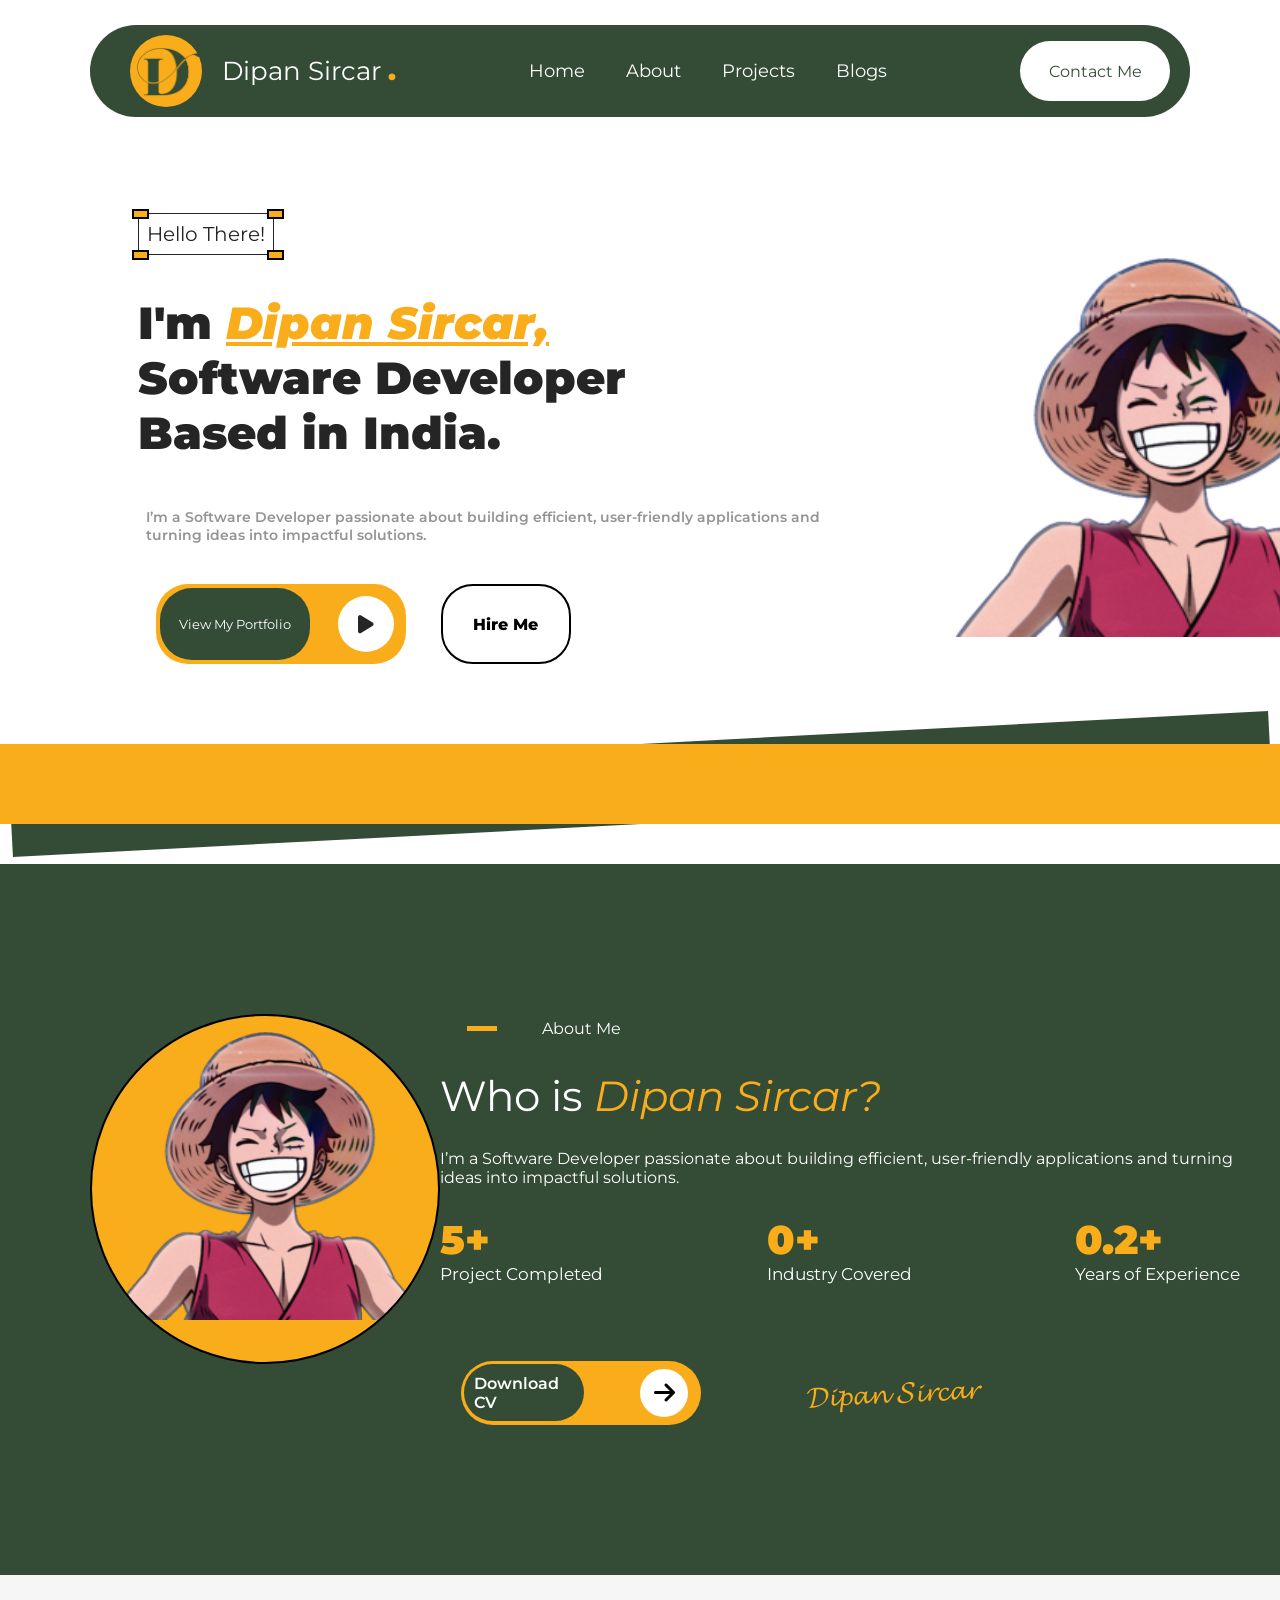
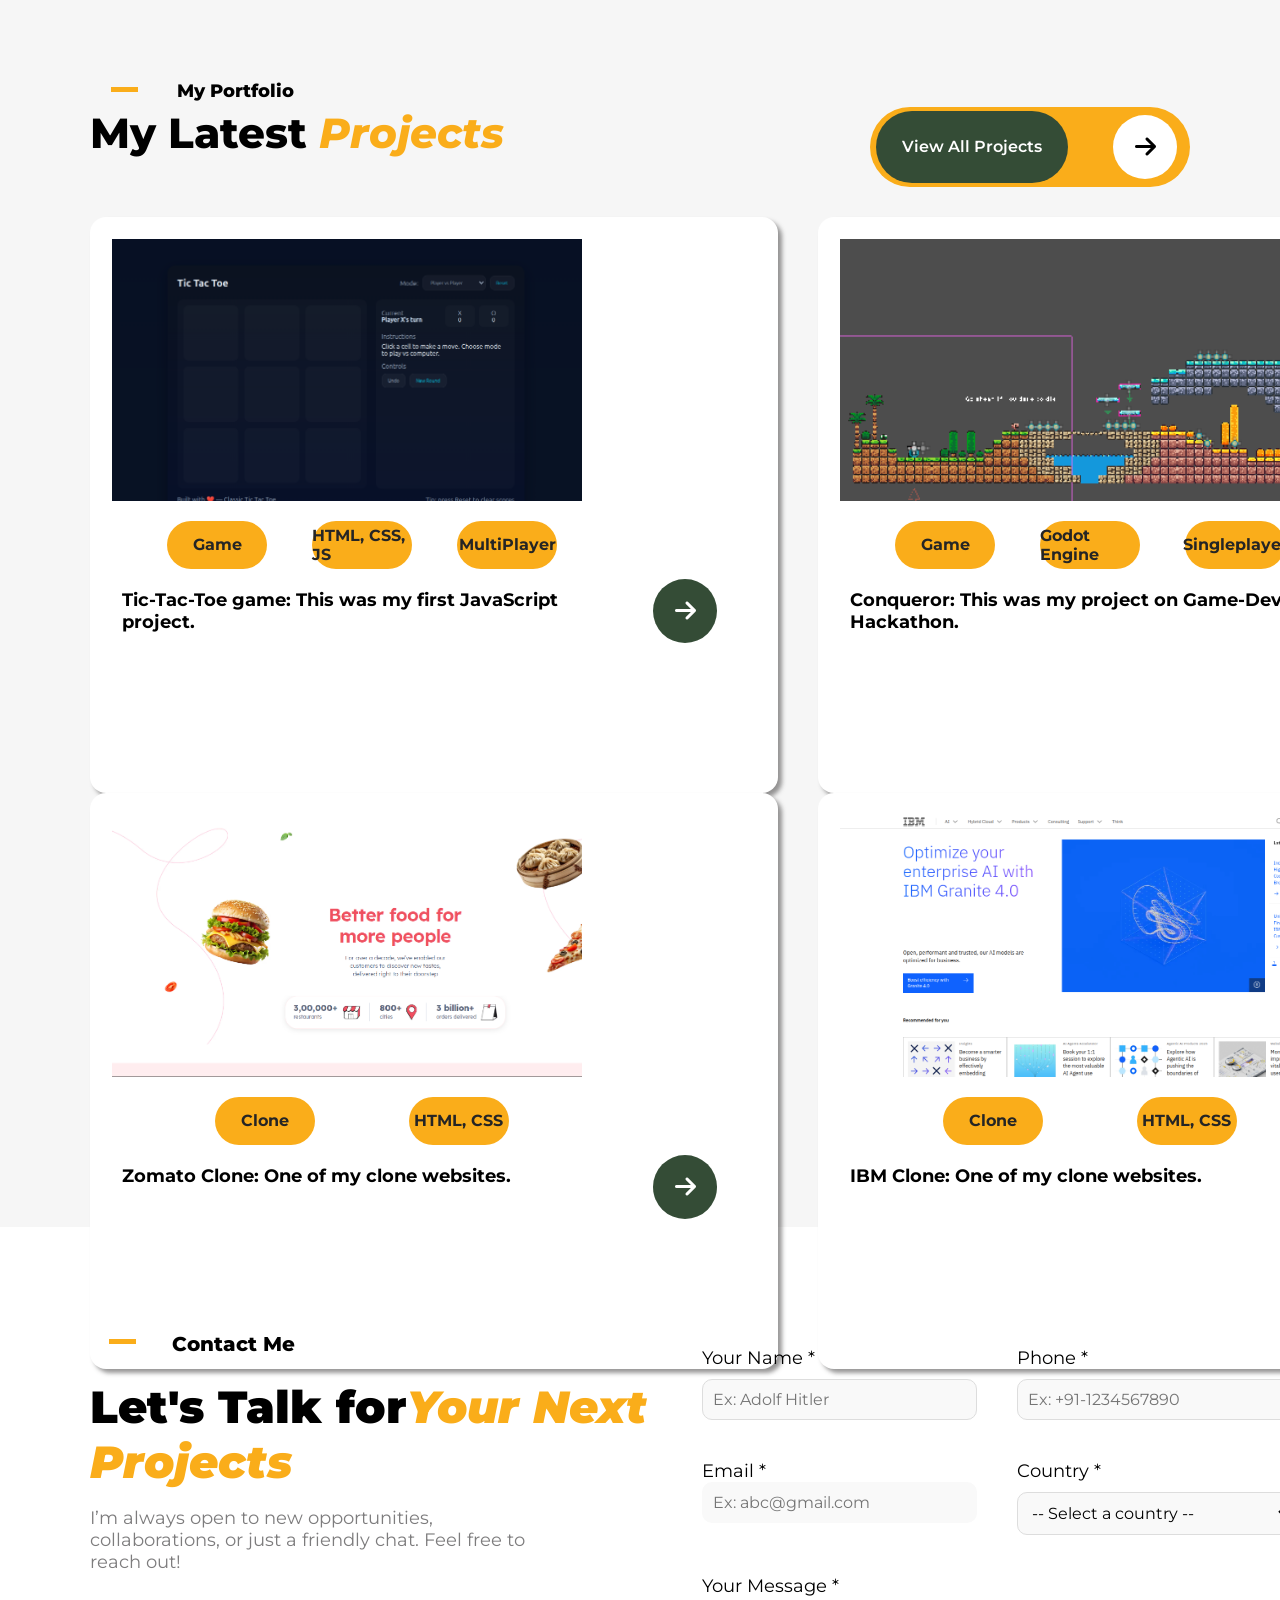
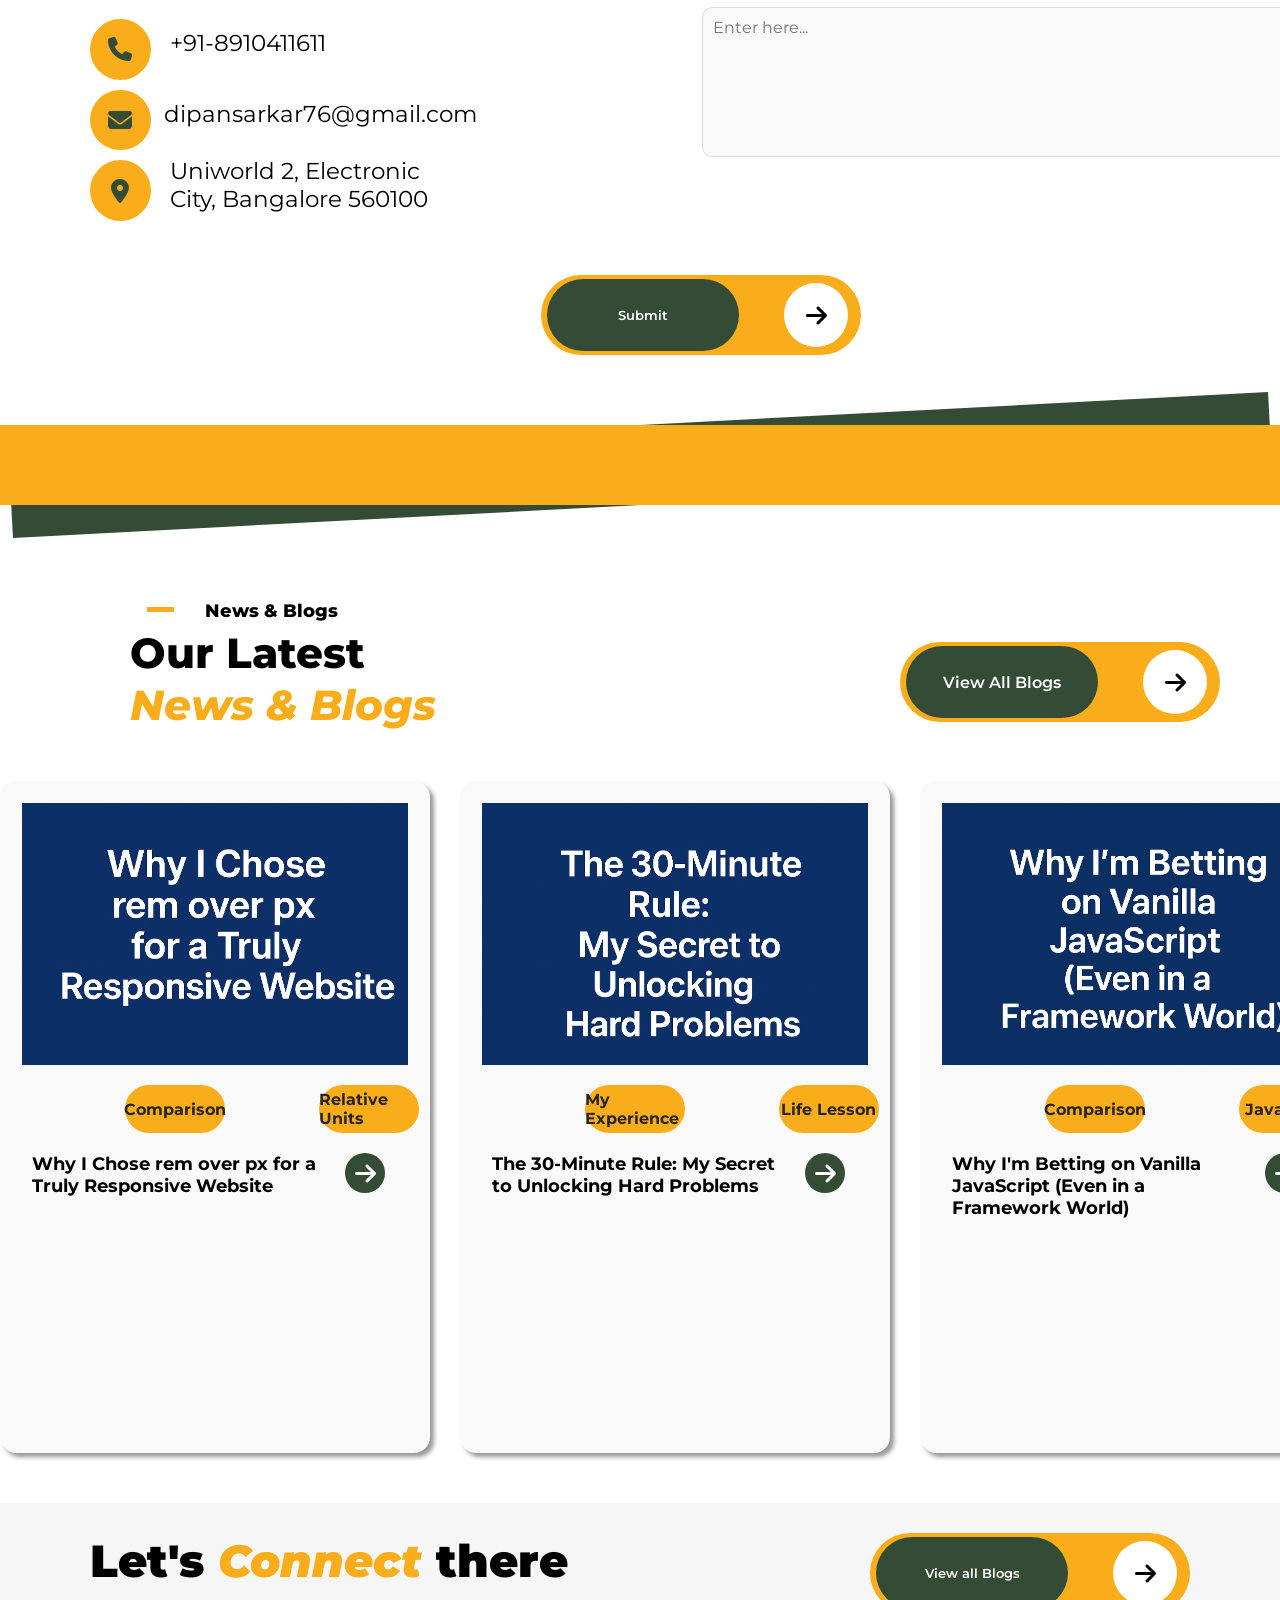
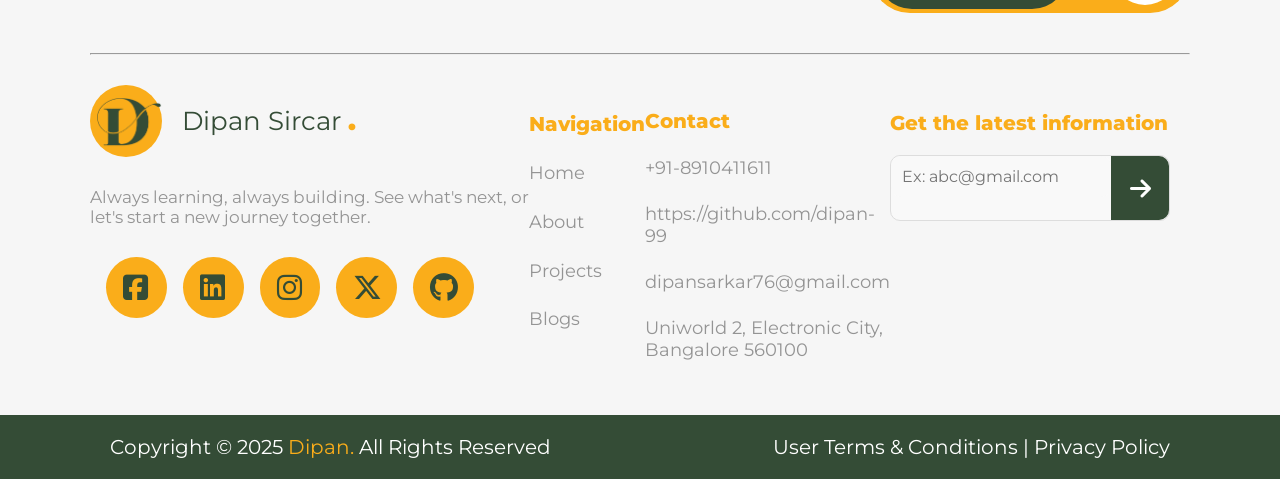
==== index.html @ d1164ed3 "Add files via upload" ====
<!DOCTYPE html>
<html lang="en">
<head>
    <meta charset="UTF-8">
    <meta name="viewport" content="width=device-width, initial-scale=1.0">
    <title>Portfolio | Dipan Sircar</title>
    <link rel="stylesheet" href="style.css">
    <link rel="stylesheet" href="https://cdnjs.cloudflare.com/ajax/libs/font-awesome/6.5.2/css/all.min.css">
</head>
<body>

    <div class=".wrapper">

        <header class="navbar">
            <section class="logo-container">
                <div class="logo">
                    <img src="initial_rgb.png" alt="initials" class="initials">
                </div>
                <div class="logo-text">Dipan Sircar
                    <span class="logo-text1">.</span>
                </div>
            </section>

            <section class="nav-items" id="nav">
                <div><a href="#nav">Home</a></div>
                <div><a href="#about">About</a></div>
                <div><a href="#projects">Projects</a></div>
                <div><a href="#blog">Blogs</a></div>
            </section>

            <section class="nav-button">
                <div><a href="#contact">Contact Me</a></div>
            </section>
        </header>

        <main class="hero-section">
            <section class="hero-section-left">
                <div class="hero-section-greet">Hello There!
                    <div class="boxes" id="box1"></div>
                    <div class="boxes" id="box2"></div>
                    <div class="boxes" id="box3"></div>
                    <div class="boxes" id="box4"></div>
                </div>

                <div class="hero-section-heading-1">I'm <span><i>Dipan Sircar,</i></span> Software Developer Based in India.</div>

                <div class="hero-section-description">I’m a Software Developer passionate about building efficient, user-friendly applications and turning ideas into impactful solutions.</div>

                <div class="hero-btn">
                    <div class="view-btn">
                        <div class="view-1"><a href="portfolio.html" target="_blank">View My Portfolio</a></div>

                        <div class="view-2"><a href="portfolio.html" target="_blank"><i class="fa-solid fa-play" id="playbtn"></i></a></div>
                    </div>

                    <div class="hire-btn"><a href="hire.html" target="_blank">Hire Me</a></div>
                </div>
            </section>

            <section class="hero-section-right">
                <div class="user">
                    <img src="monkey-d-luffy-19-300x264.png" alt="#" height="400px">
                </div>
                
                <div class="details"></div>
            </section>
        </main>
            
        <main class="design">
            <div class="design-1"></div>
        </main>

        <main class="about-container" id="about">
            <section class="about">

                <section class="about-left">
                    <div class="about-img"></div>
                </section>

                <section class="about-right">
                    <div class="hiphen-section">
                        <div class="hiphen"></div>
                        <span class="hiphen-section-text">About Me</span>
                    </div>

                    <div class="intro-heading">Who is <span><i>Dipan Sircar?</i></span></div>
                    
                    <div class="info">I’m a Software Developer passionate about building efficient, user-friendly applications and turning ideas into impactful solutions.</div>

                    <div class="count">
                        <div class="count-project">
                            <div class="count-project1">5+</div>

                            <div class="count-project2">Project Completed</div>
                        </div>

                        <div class="count-industry">
                            <div class="count-industry1">0+</div>

                            <div class="count-industry2">Industry Covered</div>
                        </div>

                        <div class="count-years">
                            <div class="count-years1">0.2+</div>

                            <div class="count-years2">Years of Experience</div>
                        </div>
                    </div>

                    <div class="cv-n-sign">
                        <div class="cv">
                            <div class="cv-1"><a href="cv.html" target="_blank">Download CV</a></div>
                            
                            <div class="cv-2"><a href="cv.html" target="_blank"><i class="fa-solid fa-arrow-right" id="arwbtn"></i></a></div>
                        </div>

                        <div class="sign">𝓓𝓲𝓹𝓪𝓷 𝓢𝓲𝓻𝓬𝓪𝓻</div>
                    </div>
                </section>
            </section>
        </main>

        <main class="projects-container" id="projects">
            <section class="project">
                <section class="project-intro">
                    <div class="hiphen-section-1">
                        <div class="hiphen-1"></div>
                        <span class="hiphen-section-text-1">My Portfolio</span>
                    </div>

                    <div class="project-intro-1">
                        <div class="project-intro-heading">My Latest <span><i>Projects</i></span></div>

                        <div class="view-btn-1">
                            <div class="view-3"><a href="projects.html" target="_blank">View All Projects</a></div>

                            <div class="view-4"><a href="projects.html" target="_blank"><i class="fa-solid fa-arrow-right" id="arwbtn"></i></a></div>
                        </div>
                    </div>
                </section>

                <section class="project-card">
                    <div class="project-card-1">
                        <div class="card-img"></div>

                        <div class="card-details">
                            <div class="card-details-1">Game</div>
                            <div class="card-details-2">HTML, CSS, JS</div>
                            <div class="card-details-3">MultiPlayer</div>
                        </div>

                        <div class="card-descrip-n-arw">
                            <div class="card-descrip">Tic-Tac-Toe game: This was my first JavaScript project.</div>

                            <div class="arw"><a href="https://github.com/dipan-99/Tic-Tac-Toe" target="_blank"><i class="fa-solid fa-arrow-right" id="arwbtn"></i></a></div>
                        </div>
                    </div>

                    <div class="project-card-1">
                        <div class="card-img-2"></div>

                        <div class="card-details">
                            <div class="card-details-1">Game</div>
                            <div class="card-details-2">Godot Engine</div>
                            <div class="card-details-3">Singleplayer</div>
                        </div>

                        <div class="card-descrip-n-arw">
                            <div class="card-descrip">Conqueror: This was my project on Game-Dev Hackathon.</div>

                            <div class="arw"><a href="https://github.com/dipan-99/Conqueror" target="_blank"><i class="fa-solid fa-arrow-right" id="arwbtn"></i></a></div>
                        </div>
                    </div>

                    <div class="project-card-1">
                        <div class="card-img-3"></div>

                        <div class="card-details">
                            <div class="card-details-1">Clone</div>
                            <div class="card-details-2">HTML, CSS</div>
                        </div>

                        <div class="card-descrip-n-arw">
                            <div class="card-descrip">Zomato Clone: One of my clone websites.</div>

                            <div class="arw"><a href="https://github.com/dipan-99/Zomato-clone" target="_blank"><i class="fa-solid fa-arrow-right" id="arwbtn"></i></a></div>
                        </div>
                    </div>

                    <div class="project-card-1">
                        <div class="card-img-4"></div>

                        <div class="card-details">
                            <div class="card-details-1">Clone</div>
                            <div class="card-details-2">HTML, CSS</div>
                        </div>

                        <div class="card-descrip-n-arw">
                            <div class="card-descrip">IBM Clone: One of my clone websites.</div>

                            <div class="arw"><a href="https://github.com/dipan-99/IBM-clone" target="_blank"><i class="fa-solid fa-arrow-right" id="arwbtn"></i></a></div>
                        </div>
                    </div>

                </section>
            </section>
        </main>

        <main class="contact-conatiner" id="contact">
            <section class="contact-left">
                <div class="hiphen-section-1">
                    <div class="hiphen-1"></div>
                    <span class="hiphen-section-text-1">Contact Me</span>
                </div>

                <div class="contact-intro-heading">Let's Talk for<span><i>Your Next Projects</i></span></div>

                <div class="contact-txt">I’m always open to new opportunities, collaborations, or just a friendly chat. Feel free to reach out!</div>

                <div class="contact-info">
                    <div class="ph-icon"><i class="fa-solid fa-phone" id="ph-icn"></i></div>

                    <div class="ph-txt"><a href="#">+91-8910411611</a></div>

                    <div class="mail-icon"><i class="fa-solid fa-envelope" id="mail-icn"></i></div>

                    <div class="mail-txt"><a href="#">dipansarkar76@gmail.com</a></div>

                    <div class="addr-icon"><i class="fa-solid fa-location-dot" id="addr-icn"></i></div>

                    <div class="addr-txt"><a href="#">Uniworld 2, Electronic City, Bangalore 560100</a></div>
                </div>
            </section>

            <section class="contact-right">
                <div class="contact-form">

                    <div class="contact-form-1">
                        <div class="contact-form-1-txt">Your Name *</div>

                        <div class="contact-form-1-txt-input">
                            <form action="#">
                            <input type="text" id="name" name="name" placeholder="Ex: Adolf Hitler">
                            </form>
                        </div>
                    </div>

                    <div class="contact-form-2">
                        <div class="contact-form-2-txt">Phone *</div>

                        <div class="contact-form-2-txt-input">
                            <form action="#">
                            <input type="tel" id="phone" name="phone" placeholder="Ex: +91-1234567890">
                        </form>
                        </div>
                    </div>

                    <div class="contact-form-3">
                        <div class="contact-form-3-txt">Email *</div>

                        <div class="contact-form-3-txt-input">
                            <form action="#">
                            <input type="email" id="email" name="email" placeholder="Ex: abc@gmail.com">
                        </form>
                        </div>
                    </div>

                    <div class="contact-form-4">
                        <div class="contact-form-4-txt">Country *</div>

                        <div class="contact-form-4-txt-input">
                            <label for="country"></label>
                            <select id="country" name="country" required>
                                <option value="" disabled selected hidden id="country-plchol">-- Select a country --</option>
                                <option value="afghanistan">Afghanistan</option>
                                <option value="albania">Albania</option>
                                <option value="algeria">Algeria</option>
                                <option value="andorra">Andorra</option>
                                <option value="angola">Angola</option>
                                <option value="antigua-and-barbuda">Antigua and Barbuda</option>
                                <option value="argentina">Argentina</option>
                                <option value="armenia">Armenia</option>
                                <option value="australia">Australia</option>
                                <option value="austria">Austria</option>
                                <option value="azerbaijan">Azerbaijan</option>
                                <option value="bahamas">Bahamas</option>
                                <option value="bahrain">Bahrain</option>
                                <option value="bangladesh">Bangladesh</option>
                                <option value="barbados">Barbados</option>
                                <option value="belarus">Belarus</option>
                                <option value="belgium">Belgium</option>
                                <option value="belize">Belize</option>
                                <option value="benin">Benin</option>
                                <option value="bhutan">Bhutan</option>
                                <option value="bolivia">Bolivia</option>
                                <option value="bosnia-and-herzegovina">Bosnia and Herzegovina</option>
                                <option value="botswana">Botswana</option>
                                <option value="brazil">Brazil</option>
                                <option value="brunei">Brunei</option>
                                <option value="bulgaria">Bulgaria</option>
                                <option value="burkina-faso">Burkina Faso</option>
                                <option value="burundi">Burundi</option>
                                <option value="cabo-verde">Cabo Verde</option>
                                <option value="cambodia">Cambodia</option>
                                <option value="cameroon">Cameroon</option>
                                <option value="canada">Canada</option>
                                <option value="central-african-republic">Central African Republic</option>
                                <option value="chad">Chad</option>
                                <option value="chile">Chile</option>
                                <option value="china">China</option>
                                <option value="colombia">Colombia</option>
                                <option value="comoros">Comoros</option>
                                <option value="congo-democratic-republic">Congo (Democratic Republic)</option>
                                <option value="congo-republic">Congo (Republic)</option>
                                <option value="costa-rica">Costa Rica</option>
                                <option value="croatia">Croatia</option>
                                <option value="cuba">Cuba</option>
                                <option value="cyprus">Cyprus</option>
                                <option value="czech-republic">Czech Republic</option>
                                <option value="denmark">Denmark</option>
                                <option value="djibouti">Djibouti</option>
                                <option value="dominica">Dominica</option>
                                <option value="dominican-republic">Dominican Republic</option>
                                <option value="ecuador">Ecuador</option>
                                <option value="egypt">Egypt</option>
                                <option value="el-salvador">El Salvador</option>
                                <option value="equatorial-guinea">Equatorial Guinea</option>
                                <option value="eritrea">Eritrea</option>
                                <option value="estonia">Estonia</option>
                                <option value="eswatini">Eswatini</option>
                                <option value="ethiopia">Ethiopia</option>
                                <option value="fiji">Fiji</option>
                                <option value="finland">Finland</option>
                                <option value="france">France</option>
                                <option value="gabon">Gabon</option>
                                <option value="gambia">Gambia</option>
                                <option value="georgia">Georgia</option>
                                <option value="germany">Germany</option>
                                <option value="ghana">Ghana</option>
                                <option value="greece">Greece</option>
                                <option value="grenada">Grenada</option>
                                <option value="guatemala">Guatemala</option>
                                <option value="guinea">Guinea</option>
                                <option value="guinea-bissau">Guinea-Bissau</option>
                                <option value="guyana">Guyana</option>
                                <option value="haiti">Haiti</option>
                                <option value="honduras">Honduras</option>
                                <option value="hungary">Hungary</option>
                                <option value="iceland">Iceland</option>
                                <option value="india">India</option>
                                <option value="indonesia">Indonesia</option>
                                <option value="iran">Iran</option>
                                <option value="iraq">Iraq</option>
                                <option value="ireland">Ireland</option>
                                <option value="israel">Israel</option>
                                <option value="italy">Italy</option>
                                <option value="jamaica">Jamaica</option>
                                <option value="japan">Japan</option>
                                <option value="jordan">Jordan</option>
                                <option value="kazakhstan">Kazakhstan</option>
                                <option value="kenya">Kenya</option>
                                <option value="kiribati">Kiribati</option>
                                <option value="kuwait">Kuwait</option>
                                <option value="kyrgyzstan">Kyrgyzstan</option>
                                <option value="laos">Laos</option>
                                <option value="latvia">Latvia</option>
                                <option value="lebanon">Lebanon</option>
                                <option value="lesotho">Lesotho</option>
                                <option value="liberia">Liberia</option>
                                <option value="libya">Libya</option>
                                <option value="liechtenstein">Liechtenstein</option>
                                <option value="lithuania">Lithuania</option>
                                <option value="luxembourg">Luxembourg</option>
                                <option value="madagascar">Madagascar</option>
                                <option value="malawi">Malawi</option>
                                <option value="malaysia">Malaysia</option>
                                <option value="maldives">Maldives</option>
                                <option value="mali">Mali</option>
                                <option value="malta">Malta</option>
                                <option value="marshall-islands">Marshall Islands</option>
                                <option value="mauritania">Mauritania</option>
                                <option value="mauritius">Mauritius</option>
                                <option value="mexico">Mexico</option>
                                <option value="micronesia">Micronesia</option>
                                <option value="moldova">Moldova</option>
                                <option value="monaco">Monaco</option>
                                <option value="mongolia">Mongolia</option>
                                <option value="montenegro">Montenegro</option>
                                <option value="morocco">Morocco</option>
                                <option value="mozambique">Mozambique</option>
                                <option value="myanmar">Myanmar</option>
                                <option value="namibia">Namibia</option>
                                <option value="nauru">Nauru</option>
                                <option value="nepal">Nepal</option>
                                <option value="netherlands">Netherlands</option>
                                <option value="new-zealand">New Zealand</option>
                                <option value="nicaragua">Nicaragua</option>
                                <option value="niger">Niger</option>
                                <option value="nigeria">Nigeria</option>
                                <option value="north-korea">North Korea</option>
                                <option value="north-macedonia">North Macedonia</option>
                                <option value="norway">Norway</option>
                                <option value="oman">Oman</option>
                                <option value="pakistan">Pakistan</option>
                                <option value="palau">Palau</option>
                                <option value="palestine">Palestine</option>
                                <option value="panama">Panama</option>
                                <option value="papua-new-guinea">Papua New Guinea</option>
                                <option value="paraguay">Paraguay</option>
                                <option value="peru">Peru</option>
                                <option value="philippines">Philippines</option>
                                <option value="poland">Poland</option>
                                <option value="portugal">Portugal</option>
                                <option value="qatar">Qatar</option>
                                <option value="romania">Romania</option>
                                <option value="russia">Russia</option>
                                <option value="rwanda">Rwanda</option>
                                <option value="saint-kitts-and-nevis">Saint Kitts and Nevis</option>
                                <option value="saint-lucia">Saint Lucia</option>
                                <option value="saint-vincent-and-the-grenadines">Saint Vincent and the Grenadines</option>
                                <option value="samoa">Samoa</option>
                                <option value="san-marino">San Marino</option>
                                <option value="sao-tome-and-principe">Sao Tome and Principe</option>
                                <option value="saudi-arabia">Saudi Arabia</option>
                                <option value="senegal">Senegal</option>
                                <option value="serbia">Serbia</option>
                                <option value="seychelles">Seychelles</option>
                                <option value="sierra-leone">Sierra Leone</option>
                                <option value="singapore">Singapore</option>
                                <option value="slovakia">Slovakia</option>
                                <option value="slovenia">Slovenia</option>
                                <option value="solomon-islands">Solomon Islands</option>
                                <option value="somalia">Somalia</option>
                                <option value="south-africa">South Africa</option>
                                <option value="south-korea">South Korea</option>
                                <option value="south-sudan">South Sudan</option>
                                <option value="spain">Spain</option>
                                <option value="sri-lanka">Sri Lanka</option>
                                <option value="sudan">Sudan</option>
                                <option value="suriname">Suriname</option>
                                <option value="sweden">Sweden</option>
                                <option value="switzerland">Switzerland</option>
                                <option value="syria">Syria</option>
                                <option value="taiwan">Taiwan</option>
                                <option value="tajikistan">Tajikistan</option>
                                <option value="tanzania">Tanzania</option>
                                <option value="thailand">Thailand</option>
                                <option value="timor-leste">Timor-Leste</option>
                                <option value="togo">Togo</option>
                                <option value="tonga">Tonga</option>
                                <option value="trinidad-and-tobago">Trinidad and Tobago</option>
                                <option value="tunisia">Tunisia</option>
                                <option value="turkey">Turkey</option>
                                <option value="turkmenistan">Turkmenistan</option>
                                <option value="tuvalu">Tuvalu</option>
                                <option value="uganda">Uganda</option>
                                <option value="ukraine">Ukraine</option>
                                <option value="united-arab-emirates">United Arab Emirates</option>
                                <option value="united-kingdom">United Kingdom</option>
                                <option value="united-states">United States</option>
                                <option value="uruguay">Uruguay</option>
                                <option value="uzbekistan">Uzbekistan</option>
                                <option value="vanuatu">Vanuatu</option>
                                <option value="vatican-city">Vatican City</option>
                                <option value="venezuela">Venezuela</option>
                                <option value="vietnam">Vietnam</option>
                                <option value="yemen">Yemen</option>
                                <option value="zambia">Zambia</option>
                                <option value="zimbabwe">Zimbabwe</option>
                            </select>
                        </div>
                    </div>

                    <div class="contact-form-5">
                        <div class="contact-form-5-txt">Your Message *</div>

                        <div class="contact-form-5-txt-input">
                            <form action="#">
                            <textarea name="msg" id="msg" placeholder="Enter here..." ></textarea>
                        </form>
                        </div>
                    </div>

                </div>
            </section>

            <section class="contact-sub-btn">
                <div class="contact-btn">
                    <div class="view-3"><a href="submit.html" target="_blank">Submit</a></div>

                    <div class="view-4"><a href="submit.html" target="_blank"><i class="fa-solid fa-arrow-right" id="arwbtn"></i></a></div>
                </div>
            </section>
        </main>

        <main class="design">
            <div class="design-1"></div>
        </main>

        <main class="blog-container" id="blog">
            <section class="blog">
                <section class="blog-intro">
                    <div class="hiphen-section-1">
                        <div class="hiphen-1"></div>
                        <span class="hiphen-section-text-1">News & Blogs</span>
                    </div>

                    <div class="blog-intro-1">
                        <div class="blog-intro-heading">Our Latest <br><span><i>News & Blogs</i></span></div>

                        <div class="view-btn-1">
                            <div class="view-3"><a href="blog.html" target="_blank">View All Blogs</a></div>

                            <div class="view-4"><a href="blog.html" target="_blank"><i class="fa-solid fa-arrow-right" id="arwbtn"></i></a></div>
                        </div>
                    </div>
                </section>

                <section class="blog-card">
                    <div class="blog-card-1">
                        <div class="card-img"></div>

                        <div class="card-details">
                            <div class="card-details-1">Comparison</div>
                            <div class="card-details-2">Relative Units</div>
                        </div>

                        <div class="card-descrip-n-arw">
                            <div class="card-descrip">Why I Chose rem over px for a Truly Responsive Website</div>

                            <div class="arw"><a href="blog.html" target="_blank"><i class="fa-solid fa-arrow-right" id="arwbtn"></i></a></i></div>
                        </div>
                    </div>

                    <div class="blog-card-1">
                        <div class="card-img ball"></div>

                        <div class="card-details">
                            <div class="card-details-1">My Experience</div>
                            <div class="card-details-2">Life Lesson</div>
                        </div>

                        <div class="card-descrip-n-arw">
                            <div class="card-descrip"> The 30-Minute Rule: My Secret to Unlocking Hard Problems</div>

                            <div class="arw"><a href="blog.html" target="_blank"><i class="fa-solid fa-arrow-right" id="arwbtn"></i></a></div>
                        </div>
                    </div>

                    <div class="blog-card-1">
                        <div class="card-img ball1"></div>

                        <div class="card-details">
                            <div class="card-details-1">Comparison</div>
                            <div class="card-details-2">JavaScript</div>
                        </div>

                        <div class="card-descrip-n-arw">
                            <div class="card-descrip">Why I'm Betting on Vanilla JavaScript (Even in a Framework World)</div>

                            <div class="arw"><a href="blog.html" target="_blank"><i class="fa-solid fa-arrow-right" id="arwbtn"></i></a></div>
                        </div>
                    </div>
                </section>
            </section>
        </main>

        <footer class="footer-container">
            <section class="footer-1">
                <div class="footer-top">
                    <div class="footer-heading">Let's <span><i>Connect</i></span> there</div>

                    <div class="contact-sub-btn">
                        <div class="contact-btn">
                            <div class="view-3"><a href="blog.html" target="_blank">View all Blogs</a></div>


                            <div class="view-4"><a href="blog.html" target="_blank"><i class="fa-solid fa-arrow-right" id="arwbtn"></i></a></div>
                        </div>
                    </div>
                </div>

                <hr>

                <div class="footer-mid">
                    <div class="footer-mid-part-1">
                        <div class="logo-container">
                            <div class="logo">
                                <img src="initial_rgb.png" alt="initials" class="initials">
                            </div>

                            <div class="logo-text">Dipan Sircar
                                <span class="logo-text1">.</span>
                            </div>
                        </div>

                        <div class="footer-mid-part-1-txt">Always learning, always building. See what's next, or let's start a new journey together.</div>

                        <div class="footer-mid-part-1-icons">
                            <div class="fb icn"><a href="https://www.facebook.com/" target="_blank"><i class="fa-brands fa-square-facebook footer-icn"></i></a></div>

                            <div class="yt icn"><a href="https://in.linkedin.com/" target="_blank"><i class="fa-brands fa-linkedin footer-icn"></i></a></div>

                            <div class="ig icn"><a href="https://www.instagram.com/?flo=true" target="_blank"><i class="fa-brands fa-instagram footer-icn"></i></a></div>

                            <div class="x icn"><a href="https://x.com/?lang=en" target="_blank"><i class="fa-brands fa-x-twitter footer-icn"></i></a></div>

                            <div class="x icn"><a href="https://github.com/dipan-99" target="_blank"><i class="fa-brands fa-github footer-icn"></i></a></div>
                        </div>
                    </div>

                    <div class="footer-mid-part-2">
                        <div class="footer-mid-part-2-h1">Navigation</div>
                        <div class="footer-mid-part-2-h2"><a href="#">Home</a></div>
                        <div class="footer-mid-part-2-h2"><a href="#about">About</a></div>
                        <div class="footer-mid-part-2-h2"><a href="#projects">Projects</a></div>
                        <div class="footer-mid-part-2-h2"><a href="#blog">Blogs</a></div>
                    </div>

                    <div class="footer-mid-part-3">
                        <div class="footer-mid-part-2-h1">Contact</div>
                        <div class="footer-mid-part-2-h2">+91-8910411611</div>
                        <div class="footer-mid-part-2-h2"><a href="https://github.com/dipan-99" target="_blank">https://github.com/dipan-99</a></div>
                        <div class="footer-mid-part-2-h2"><a href="https://accounts.google.com/v3/signin/identifier?authuser=0&continue=https%3A%2F%2Fmail.google.com%2Fmail&ec=GAlAFw&hl=en&service=mail&flowName=GlifWebSignIn&flowEntry=AddSession&dsh=S872562736%3A1759578168902078" target="_blank">dipansarkar76@gmail.com</a></div>
                        <div class="footer-mid-part-2-h2"><a href="Uniworld 2, Electronic City, Bangalore 560100" target="_blank">Uniworld 2, Electronic City, Bangalore 560100</a></div>
                    </div>

                    <div class="footer-mid-part-4">
                        <div class="footer-mid-part-2-h1">Get the latest information</div>

                        <div class="contact-form-3">
                            <div class="contact-form-3-txt-input">
                                <form action="#">
                                <input type="email" id="email" name="email" placeholder="Ex: abc@gmail.com">
                                </form>


                                <div class="arw"><a href="submit.html" target="_blank"><i class="fa-solid fa-arrow-right" id="arwbtn"></i></a></div>
                            </div>
                        </div>
                    </div>
                </div>
            </section>

            <section class="footer-2">
                <div class="footer-bottom">
                    <div class="footer-bottom-part-1">Copyright &copy; 2025 <span>Dipan.</span> All Rights Reserved</div>

                    <div class="footer-bottom-part-2">User Terms & Conditions | Privacy Policy</div>
                </div>
            </section>
        </footer>

    </div>

</body>
</html>
---- style.css ----
@import url('https://fonts.googleapis.com/css2?family=Montserrat&display=swap');

html {
    scroll-behavior: smooth;
}
* {
    margin: 0;
    padding: 0;
    box-sizing: border-box;
    font-family: "montserrat" , sans-serif;
}
.wrapper {
    height: 100vh;
    overflow-y: auto;
    overflow-x: hidden;
}
.navbar {
    width: 1100px;
    margin: 25px auto;
    padding: 10px 20px 10px 40px;
    display: flex;
    justify-content: space-between;
    background-color: rgb(52, 76, 54);
    border-radius: 4.5pc;
}
.nav-items {
    width: 400px;
    display: flex;
    justify-content: space-around;
    align-items: center;
}
.nav-items a {
    text-decoration: none;
    color: white;
    font-size: 18px;
}
.initials {
    width: 70px;
    height: 55px;
    position: relative;
    left: 3.5px;
    top: 10px;
    bottom: 7.5px;
    right: 15px;
}
.logo {
    background-color: #FAAD1A;
    border-radius: 50%;
    height: 72px;
    width: 72px;
}
.logo-container {
    display: flex;
    justify-content: baseline;
    align-items: center;
    user-select: none;
}
.logo-text {
    font-size: 26px;
    color: white;
    margin-left: 20px;
}
.logo-text1 {
    color: #FAAD1A;
    font-weight: 900;
}
.nav-items div:hover {
    transform: scale(1.2);
}
.nav-items a:hover {
    color: #FAAD1A;
    text-decoration: underline;
    transition:all 0.5s ease-in-out;
}
.nav-button {
    width: 150px;
    height: 60px;
    margin: auto 0;
    border-radius: 4pc;
    background-color: white;
    z-index: 78;
    display: flex;
    justify-content: center;
    align-items: center;
}
.nav-button a{
    text-decoration: none;
    color: rgb(52, 76, 54);
    font-size: 16px;
}
.nav-button a:hover {
    color: rgb(0, 0, 255);
}
.hero-section {
    position: relative;
    display: flex;
    width: 1100px;
    justify-content: space-between;
    align-items: center;
    gap: 5rem;
    margin: 6rem auto 4rem auto;
    padding: 0 3rem;
    padding-bottom: 1rem;
}
.hero-section-left {
    display: flex;
    flex-direction: column;
    justify-content: center;
    gap: 2rem;
}
.hero-section-greet {
    border: 1px solid #252525;
    padding: 8px;
    width:fit-content;
    position: relative;
    font-size: 20px;
    color: #252525;
}
.boxes {
    width: 17px;
    height: 10px;
    border: 2px solid black;
    position: absolute;
}
#box1 {
    position: absolute;
    bottom: 35px;
    left: -7.5px;
    background-color: #FAAD1A;
}
#box2 {
    position: absolute;
    bottom: 35px;
    left: 128px;
    background-color: #FAAD1A;
}
#box3 {
    position: absolute;
    top: 35.5px;
    left: -7.5px;
    background-color: #FAAD1A;
}
#box4 {
    position: absolute;
    top: 35.5px;
    left: 128px;
    background-color: #FAAD1A;
}
.hero-section-heading-1 {
    width: 40rem;
    padding: 8px ;
    padding-left: 0;
    font-size: 45px;
    font-weight: 900;
    color: rgb(37, 37, 37);
}
.hero-section-heading-1 span {
    text-decoration: underline;
    color: #FAAD1A;
}
.hero-section-description {
    color: rgb(148, 148, 148);
    width: 45rem;
    padding: 8px;
    font-size: 14px;
    font-weight: 600;
}
.hero-btn {
    display: flex;
    justify-content:space-around;
    width: 450px;
}
.view-btn {
    background-color: #FAAD1A;
    width: 250px;
    height: 5rem;
    border-radius: 2pc;
    display: flex;
    justify-content: space-between;
}
.view-btn:hover {
    transition: all 0.5s ease-in;
    transform: scale(1.1);
}
.view-1{
    background-color: rgb(52, 76, 54);
    width: 150px;
    border-radius: 2pc;
    height: 4.5rem;
    margin: auto 4px;
    display: flex;
    justify-content: center;
    align-items: center;
    color: white;
    font-size: 13px;
}
.view-1 a{
    color: white;
    text-decoration: none;
}
.view-2 {
    background-color: white;
    margin: auto 12px;
    height: 3.5rem;
    width: 3.5rem;
    border-radius: 50%;
    display: flex;
    justify-content: center;
    align-items: center;
    text-align: center;
}
.view-2 a {
    color: rgb(37, 37, 37);
    text-decoration: none;
}
#playbtn{
    scale: 1.3;
}
.hire-btn {
    height: 5rem;
    width: 130px;
    border: 2px solid black;
    border-radius: 2pc;
    display: flex;
    justify-content: center;
    align-items: center;
    font-weight: 800;
    
}
.hire-btn:hover {
    transition: all 0.5s ease-in-out;
    transform: scale(1.1);
}
.user img{
    user-select: none;
}
.design {
    width: auto;
    height: 80px;
    background-color: #FAAD1A;
    margin:20px 0 40px 0;
}
.design-1 {
    width:98.5vw;
    height: 80px;
    background-color: rgb(52, 76, 54);
    position: relative;
    z-index: -1;
    transform: rotate(357deg);
    margin: auto;
}
.about-container {
    background-color: rgb(52, 76, 54);
}
.about {
    display: flex;
    justify-content: space-between;
    width: 1100px;
    margin: auto;
    padding: 150px 0 150px 0;
}
.about-img {
    background-color: #FAAD1A;
    width: 350px;
    height: 350px;
    border-radius: 50%;
    border: 2px solid black;
    background-image: url(monkey-d-luffy-19-300x264.png);
    background-size:contain;
    background-repeat: no-repeat;
}
.about-right {
    display: flex;
    flex-direction: column;
    justify-content: center;
    gap: 1.7rem;
}
.hiphen-section {
    display: flex;
    justify-content: space-around;
    width: 13rem;
    padding: 5px;
}
.hiphen {
    background-color: #FAAD1A;
    width: 30px;
    height: 5px;
    position: relative;
    top: 6.5px;
}
.hiphen-section-text {
    font-size: 16px;
    color: white;
}
.intro-heading {
    font-size: 42px;
    color: white;
}
.intro-heading span {
    color: #FAAD1A;
}
.info {
    color: white;
    width: 50rem;
    font-size: 16px;
}
.count {
    display: flex;
    justify-content: space-between;
    align-items: center;
}
.count-project1 {
    color: #FAAD1A;
    font-size: 40px;
    font-weight: 900;
}
.count-project2 {
    color: white;
    font-size: 17px;
}
.count-industry1 {
    color: #FAAD1A;
    font-size: 40px;
    font-weight: 900;
}
.count-industry2 {
    color: white;
    font-size: 17px;
}
.count-years1 {
    color: #FAAD1A;
    font-size: 40px;
    font-weight: 900;
}
.count-years2 {
    color: white;
    font-size: 17px;
}
.cv-n-sign {
    display: flex;
    justify-content: space-around;
    align-items: center;
    width: 35rem;
    margin-top: 50px;
    gap: 4rem;
}
.cv {
    width: 15rem;
    background-color: #FAAD1A;
    display: flex;
    justify-content: space-between;
    align-items: center;
    border-radius: 4pc;
    height: 4rem;
    transition:all 0.5s ease-in-out;
}
.cv:hover{
    transform: scale(1.2);
}
.cv-1 {
    border-radius: 4pc;
    width: 120px;
    background-color: rgb(52, 76, 54);
    height: 3.555rem;
    display: flex;
    justify-content: center;
    align-items: center;
    padding: 0 10px 0 10px;
    margin-left: 0.189rem;
    color: white;
    font-weight: 600;
}
.cv-1 a {
    color: white;
    text-decoration: none;
}
.cv-2 {
    border-radius: 50%;
    background-color: white;
    height: 3rem;
    width: 3rem;
    margin-right: 0.8rem;
    display: flex;
    justify-content: center;
    align-items: center;
}
.cv-2 a{
    color: black;
}
#arwbtn {
    scale: 1.5;
}
.sign {
    font-size: 30px;
    color: #FAAD1A;
    transform: rotate(357deg);
    user-select: none;
}
.projects-container {
    background-color: rgb(246, 246, 246);
}
.project  {
    display: flex;
    flex-direction: column;
    width: 1100px;
    margin: auto;
    padding: 100px 0 50px 0;
}
.project-intro {
    display: flex;
    flex-direction: column;

}
.hiphen-section-1  {
    display: flex;
    justify-content: space-around;
    width: 14rem;
    padding: 5px 1px;
}
.hiphen-1 {
    background-color: #FAAD1A;
    width: 27px;
    height: 5px;
    position: relative;
    top: 7px;
}
.hiphen-section-text-1 {
    font-size: 18px; 
    font-weight: 800;
}
.project-intro-1 {
    display: flex;
    justify-content: space-between;
}
.project-intro-heading {
    font-size: 42px;
    font-weight: 800;
}
.project-intro-heading span {
    color: #FAAD1A;
}
.view-btn-1 {
    width: 20rem;
    background-color: #FAAD1A;
    display: flex;
    justify-content: space-between;
    align-items: center;
    border-radius: 4pc;
    height: 5rem;
    transition:all 0.5s ease-in-out;

}
.view-btn-1:hover{
    transform: scale(1.1);
}
.view-3 {
    border-radius: 4pc;
    background-color: rgb(52, 76, 54);
    height: 4.5rem;
    display: flex;
    justify-content: center;
    align-items: center;
    padding: 10px;
    margin-left: 0.4rem;
    color: white;
    font-weight: 600;
    width: 12rem;
}
.view-3 a{
    text-decoration: none;
    color: white;
}
.view-4 {
    border-radius: 50%;
    background-color: white;
    height: 4rem;
    width: 4rem;
    margin-right: 0.8rem;
    display: flex;
    justify-content: center;
    align-items: center;
}
.view-4 a{
    color: black;
}
.project-card {
    display: grid;
    grid-template-columns: repeat(2, 1fr);
    grid-template-rows: repeat(2, 1fr);
    column-gap: 40px;
    margin: 30px auto;
    height: 930px;
}
.project-card-1 {
    width: 43rem;
    background-color: white;
    border-radius: 1pc;
    padding: 22px;
    height: 36rem;
    box-shadow: 4px 4px 4px 0 rgba(51, 50, 50, 0.5);
}
.card-img {
    margin-bottom: 20px;
    background-image: url(t-t-t.png);
    width: 470px;
    height: 262px;
    background-size: cover ;
}
.card-img-2 {
    margin-bottom: 20px;
    background-image: url(conqueror.png);
    width: 470px;
    height: 262px;
    background-size: cover ;
}
.card-img-3 {
    margin-bottom: 20px;
    background-image: url(zomato.png);
    width: 470px;
    height: 262px;
    background-size: cover ;
}
.card-img-4 {
    margin-bottom: 20px;
    background-image: url(ibm.png);
    width: 470px;
    height: 262px;
    background-size: cover ;
}
.card-details {
    display: flex;
    justify-content: space-evenly;
    width: 30rem;
    margin: 10px;
}
.card-details-1 {
    width: 100px;
    height: 3rem;
    border-radius: 4pc;
    display: flex;
    justify-content: center;
    align-items: center;
    background-color: #FAAD1A;
    color: #252525;
    font-weight: 700;
}
.card-details-2 {
    width: 100px;
    height: 3rem;
    border-radius: 4pc;
    display: flex;
    justify-content: center;
    align-items: center;
    background-color: #FAAD1A;
    color: #252525;
    font-weight: 700;
}
.card-details-3 {
    width: 100px;
    height: 3rem;
    border-radius: 4pc;
    display: flex;
    justify-content: center;
    align-items: center;
    background-color: #FAAD1A;
    color: #252525;
    font-weight: 700;
}
.card-descrip-n-arw {
    display: flex;
    justify-content: space-between;
    width: 94%;
}
.card-descrip {
    font-size: 18px;
    margin: 10px;
    width: 31rem;
    font-weight: 700;
}
.arw {
    background-color: rgb(52, 76, 54);
    border-radius: 50%;
    width: 4rem;
    height: 4rem;
    color: white;
    display: flex;
    justify-content: center;
    align-items: center;
}
.contact-conatiner {
    width: 1100px;
    margin: auto;
    padding: 100px 0 50px 0;
    display: grid;
    row-gap: 60px;
}
.contact-left .hiphen-section-text-1 {
    font-size: 20px;
}
.contact-intro-heading {
    font-size: 45px;
    font-weight: 900;
    width: 37rem;
    margin-top: 18px;
}
.contact-intro-heading span {
    color: #FAAD1A;
}
.contact-txt {
    font-size: 18px;
    width: 444px;
    color: rgb(125, 124, 125);
    margin-top: 18px;
}
.contact-info {
    display: grid;
    grid-template-columns: 70px 300px;
    grid-template-rows:repeat(3, 1fr);
    margin-top: 40px;
    grid-gap: 10px;
}
.ph-icon {
    width: 3.8rem;
    height: 3.8rem;
    border-radius: 50%;
    background-color: #FAAD1A;
    display: flex;
    justify-content: center;
    align-items: center;
    grid-column-start: 1;
    grid-column-end: 2;
    grid-row-start: 1;
    grid-row-end: 1;
    position: relative;
    top: 6px;
}
#ph-icn {
    color: rgb(52, 76, 54);
    scale: 1.5;
}
.ph-txt {
    font-size: 23px;
    font-family: 900;
    display: flex;
    align-items: center;
    grid-column-start: 2;
    grid-column-end: 3;
    grid-row-start: 1;
    grid-row-end: 1;
    text-align: start;
}
.mail-icon {
    width: 3.8rem;
    height: 3.8rem;
    border-radius: 50%;
    background-color: #FAAD1A;
    display: flex;
    justify-content: center;
    align-items: center;
    grid-column-start: 1;
    grid-column-end: 2;
    grid-row-start: 2;
    grid-row-end: 3;
    position: relative;
    top: 6px;
}
#mail-icn {
    color: rgb(52, 76, 54);
    scale: 1.5;
}
.mail-txt {
    font-size: 23px;
    font-family: 900;
    display: flex;
    justify-content: center;
    align-items: center;
    grid-column-start: 2;
    grid-column-end: 3;
    grid-row-start: 2;
    grid-row-end: 3;
}
.addr-icon {
    width: 3.8rem;
    height: 3.8rem;
    border-radius: 50%;
    background-color: #FAAD1A;
    display: flex;
    justify-content: center;
    align-items: center;
    grid-column-start: 1;
    grid-column-end: 2;
    grid-row-start: 3;
    grid-row-end: 4;
    position: relative;
    top: 6px;
}
#addr-icn {
    color: rgb(52, 76, 54);
    scale: 1.5;
}
.addr-txt {
    font-size: 23px;
    font-family: 900;
    display: flex;
    justify-content: center;
    align-items: center;
    grid-column-start: 2;
    grid-column-end: 3;
    grid-row-start: 3;
    grid-row-end: 4;
}
.contact-info a {
    text-decoration: none;
    color: black;
}
.contact-form {
    height: 452px;
    width: 630px;
    display: grid;
    grid-template-columns: repeat(2, 1fr);
    grid-template-rows: repeat(3, 1fr);
}
.contact-form-1 {
    padding: 20px;
}
.contact-form-2 {
    padding: 20px;
}
.contact-form-3 {
    padding: 20px;
}
.contact-form-4 {
    padding: 20px;
}
.contact-form-5 {
    grid-column-start: 1;
    grid-column-end: 3;
    grid-row-start: 3;
    grid-row-end: 4;
    padding: 20px;
}
.contact-form-1-txt {
    font-size: 18px;
}
.contact-form-2-txt {
    font-size: 18px;

}
.contact-form-3-txt {
    font-size: 18px;

}
.contact-form-4-txt {
    font-size: 18px;

}
.contact-form-5-txt {
    font-size: 18px;

}
#msg {
    width: 100%;
    padding: 10px 10px;
    border: 1px solid #ddd;
    border-radius: 10px;
    background: #f9f9f9;
    font-size: 16px;
    outline: none;
    resize: none;
    min-height: 150px;
    margin-top: 10px;
}
#name {
    width: 100%;
    height: 100;
    padding: 10px 10px;
    border: 1px solid #ddd;
    border-radius: 10px;
    background: #f9f9f9;
    font-size: 16px;
    outline: none;
    resize: none;
    margin-top: 10px;
}
#phone {
    width: 100%;
    height: 100;
    padding: 10px 10px;
    border: 1px solid #ddd;
    border-radius: 10px;
    background: #f9f9f9;
    font-size: 16px;
    outline: none;
    resize: none;
    margin-top: 10px;
}
#email {
    width: 100%;
    height: 100;
    padding: 10px 10px;
    border: 1px solid transparent;
    border-radius: 10px;
    background: #f9f9f9;
    font-size: 16px;
    outline: none;
    resize: none;
}
#country {
    width: 100%;
    height: 100;
    padding: 10px 10px;
    border: 1px solid #ddd;
    border-radius: 10px;
    background: #f9f9f9;
    font-size: 16px;
    outline: none;
    resize: none;
    margin-top: 10px;
}
.contact-sub-btn {
    grid-column-start: 1;
    grid-column-end: 3;
    grid-row-start: 2;
    grid-row-end: 3;
    display: flex;
    justify-content: center;
    align-items: center;
}
.contact-btn {
    width: 20rem;
    background-color: #FAAD1A;
    display: flex;
    justify-content: space-between;
    align-items: center;
    border-radius: 4pc;
    height: 5rem;
    transition: all 0.5s ease-in-out;
}
.contact-btn:hover{
    transform: scale(1.1);
}
.contact-btn .view-3 {
    font-size: 13px;
}
.blog  {
    display: flex;
    flex-direction: column;
    width: 1350px;
    margin: auto;
    padding: 50px 0 50px 0;
}
.blog-intro {
    display: flex;
    flex-direction: column;
    padding-right: 130px;
    padding-left: 130px;
}
.hiphen-section-1  {
    display: flex;
    justify-content: space-around;
    width: 14rem;
    padding: 5px 1px;
}
.hiphen-1 {
    background-color: #FAAD1A;
    width: 27px;
    height: 5px;
    position: relative;
    top: 7px;
}
.hiphen-section-text-1 {
    font-size: 18px; 
    font-weight: 800;
}
.blog-intro-1 {
    display: flex;
    justify-content: space-between;
}
.blog-intro-heading {
    font-size: 42px;
    font-weight: 800;
}
.blog-intro-heading span {
    color: #FAAD1A;
}
.blog-intro-1 .view-btn-1 {
    width: 20rem;
    background-color: #FAAD1A;
    display: flex;
    justify-content: space-between;
    align-items: center;
    border-radius: 4pc;
    height: 5rem;
    margin-top: 15px;
}
.view-3 {
    border-radius: 4pc;
    background-color: rgb(52, 76, 54);
    height: 4.5rem;
    display: flex;
    justify-content: center;
    align-items: center;
    padding: 10px;
    margin-left: 0.4rem;
    color: white;
    font-weight: 600;
    width: 12rem;
}
.view-4 {
    border-radius: 50%;
    background-color: white;
    height: 4rem;
    width: 4rem;
    margin-right: 0.8rem;
    display: flex;
    justify-content: center;
    align-items: center;
}
.blog-card {
    display: grid;
    grid-template-columns: repeat(3, 430px);
    grid-template-rows: repeat(1, 1fr);
    justify-content: space-between;
    margin-top: 50px;
}
.blog-card-1 {
    width: auto;
    background-color: #f9f9f9;
    border-radius: 1pc;
    padding: 22px;
    height: 42rem;
    box-shadow: 4px 4px 4px 0 rgba(51, 50, 50, 0.5);
}
.blog-card-1 .card-img {
    margin-bottom: 20px;
    background-image: url(blog-1.png);
    width: auto;
    background-size: cover ;
}
.blog-card-1 .ball{
    margin-bottom: 20px;
    background-image: url(blog-2.png);
    width: auto;
    background-size: cover ;
}
.blog-card-1 .ball1{
    margin-bottom: 20px;
    background-image: url(blog-3.png);
    width: auto;
    background-size: cover ;
}
.blog-card-1 .arw {
    width: 40px;
    height: 40px;
    margin-top: 10px;
}
.blog-card-1 .card-descrip {
    width: 300px;

}
.card-details {
    display: flex;
    justify-content: space-evenly;
    width: 30rem;
    margin: 10px;
}
.card-details-1 {
    width: 100px;
    height: 3rem;
    border-radius: 4pc;
    display: flex;
    justify-content: center;
    align-items: center;
    background-color: #FAAD1A;
    color: #252525;
    font-weight: 700;
}
.card-details-2 {
    width: 100px;
    height: 3rem;
    border-radius: 4pc;
    display: flex;
    justify-content: center;
    align-items: center;
    background-color: #FAAD1A;
    color: #252525;
    font-weight: 700;
}
.card-details-3 {
    width: 100px;
    height: 3rem;
    border-radius: 4pc;
    display: flex;
    justify-content: center;
    align-items: center;
    background-color: #FAAD1A;
    color: #252525;
    font-weight: 700;
}
.card-descrip-n-arw {
    display: flex;
    justify-content: space-between;
    width: 94%;
}
.card-descrip {
    font-size: 18px;
    margin: 10px;
    width: 31rem;
    font-weight: 700;
}
.arw {
    background-color: rgb(52, 76, 54);
    border-radius: 50%;
    width: 4rem;
    height: 4rem;
    color: white;
    display: flex;
    justify-content: center;
    align-items: center;
}
.footer-1 {
    width: 1100px;
    margin: auto;
    padding-top: 30px;
}
.footer-container {
    background-color: rgb(246, 246, 246);
}
.footer-top {
    display: flex;
    justify-content: space-between;
    margin-bottom: 40px;
}
.footer-heading {
    font-size: 45px;
    font-weight: 900;
    width: 37rem;
}
.footer-heading span {
    color: #FAAD1A;
}
.footer-mid {
    display: flex;
    justify-content: space-between;
    margin-top: 30px;
    margin-bottom: 30px;
}
.footer-mid-part-1 {
    display: flex;
    flex-direction: column;
    gap: 30px;
    width: 30rem;
}
.footer-mid-part-1 .logo-text {
    color: rgb(52, 76, 54);
}
.footer-mid-part-1-txt {
    color: rgb(148, 148, 148);
    font-size: 17px;
}
.footer-mid-part-1-icons {
    display: flex;
    justify-content: space-evenly;
    align-items: center;
    width: 25rem;

}
.icn {
    width: 3.8rem;
    height: 3.8rem;
    border-radius: 50%;
    background-color: #FAAD1A;
    display: flex;
    justify-content: center;
    align-items: center;
    transition: all 0.5s ease-in-out;
}
.icn:hover{
    transform: scale(1.1);
}
.footer-icn {
    scale: 1.8;
    color:rgb(52, 76, 54)
}
.footer-mid-part-2 {
    display: flex;
    flex-direction: column;
    justify-content: space-evenly;
    height: 300px;
    padding-bottom: 28px;
}
.footer-mid-part-3 {
    display: flex;
    flex-direction: column;
    justify-content: space-evenly;
    height: 300px;
    width: min-content;
}
.footer-mid-part-2-h1 {
    color: #FAAD1A;
    font-size: 20px;
    font-weight: 800;
}
.footer-mid-part-2-h2 {
    color: rgb(148, 148, 148);
    font-size: 18px;
}
.footer-mid-part-2-h2 a{
    text-decoration: none;
    color: rgb(148, 148, 148);
    font-size: 18px;
}
.footer-mid-part-4 {
    padding-top: 26px;
}
.footer-mid-part-4 .contact-form-3 {
    padding-left: 0;
}
.footer-mid-part-4  .contact-form-3-txt-input{
    display: flex;
    background: #f9f9f9;
    border: 1px solid #ddd;
    border-radius: 10px;

}
.footer-mid-part-4 .arw{
    border-top-right-radius: 10px;
    border-top-left-radius: 0;
    border-bottom-right-radius: 10px;
    border-bottom-left-radius: 0;

}
.footer-2 {
    background-color: rgb(52, 76, 54);
}
.footer-bottom {
    width: 1100px;
    margin: auto;
    display: flex;
    justify-content: space-between;
    padding: 20px;
}
.footer-bottom-part-1 {
    font-size: 20px;
    color: white;
    user-select: none;
}
.footer-bottom-part-1 span {
    color: #FAAD1A;
}
.footer-bottom-part-2 {
    font-size: 20px;
    color: white;
    user-select: none;
}
@media (max-width: 767px) {
    .logo-container {
        padding: 5px 0;
    }
    .logo {
        height: 50px;
        width: 50px;
    }
    .initials {
        height: 38px;
        width: 38px;
        left: 2px;
        top: 6px;
    }
    .logo-text {
        font-size: 20px;
        margin-left: 10px;
    }
    .nav-items {
        gap: 10px;
    }
    .nav-items a {
        font-size: 15px;
    }
    .nav-button {
        height: 40px;
        max-width: 200px;
    }
    .nav-button a{
        font-size: 14px;
    }
}
@media (max-width: 1199px) {
    .navbar,
    .hero-section,
    .about,
    .project,
    .contact-conatiner,
    .footer-1,
    .footer-bottom {
        width: 95%;
        max-width: 1100px;
        margin-left: auto;
        margin-right: auto;
    }
    .hero-section {
        flex-direction: column;
        gap: 3rem;
        text-align: center;
        padding: 0 1rem;
    }

    .hero-section-left {
        align-items: center;
    }

    .hero-section-heading-1,
    .hero-section-description {
        width: 100%;
        max-width: 600px;
        padding-left: 0;
        text-align: center;
    }
    .hero-btn {
        width: 100%;
        max-width: 500px;
        justify-content: space-around;
    }
    .about {
        flex-direction: column;
        align-items: center;
        text-align: center;
        padding: 80px 0;
    }
    .about-right {
        align-items: center;
        margin-top: 40px;
        max-width: 600px;
    }
    .hiphen-section {
        justify-content: center;
        width: 100%;
    }
    .info {
        width: 100%;
    }
    .count {
        width: 100%;
        max-width: 500px;
        justify-content: space-between;
    }
    .cv-n-sign {
        width: 100%;
        max-width: 550px;
        justify-content: space-around;
        gap: 2rem;
    }
    .project-intro-1 {
        flex-direction: column;
        align-items: center;
        gap: 20px;
    }
    .view-btn-1 {
        width: 300px;
        height: 4rem;
    }
    .view-3 {
        height: 3.5rem;
        width: 180px;
    }
    .view-4 {
        height: 3rem;
        width: 3rem;
    }
    .project-card {
        grid-template-columns: 1fr;
        row-gap: 40px;
        height: auto;
    }
    .project-card-1 {
        width: 100%;
        max-width: 600px;
        height: auto;
        margin: auto;
    }
    .card-img {
        width: 100%;
        height: 250px;
        background-position: center;
    }
    .card-descrip-n-arw {
        width: 100%;
        padding-right: 15px;
    }
    .card-descrip {
        width: auto;
        font-size: 16px;
    }
    .card-details {
        width: 100%;
        justify-content: space-between;
        margin: 10px 0;
    }
    .contact-conatiner {
        display: flex;
        flex-direction: column;
        align-items: center;
        text-align: center;
    }
    .contact-left,
    .contact-right {
        width: 100%;
        max-width: 600px;
        padding: 0 10px;
    }
    .contact-intro-heading,
    .contact-txt {
        width: 100%;
    }
    .contact-info {
        grid-template-columns: 70px 1fr;
        max-width: 450px;
        margin: 40px auto 0 auto;
        text-align: left;
    }
    .contact-form {
        width: 100%;
        max-width: 700px;
        height: auto;
    }
    .contact-sub-btn {
        grid-column-start: auto;
        grid-column-end: auto;
    }
    .blog {
        width: 95%;
        padding: 50px 0;
    }
    .blog-intro {
        padding: 0;
    }
    .blog-intro-heading {
        font-size: 36px;
    }
    .blog-card {
        grid-template-columns: 1fr;
        row-gap: 40px;
        margin-top: 40px;
        justify-content: center;
    }
    .blog-card-1 {
        max-width: 450px;
        height: auto;
        margin: auto;
    }
    .blog-card-1 .card-img {
        width: 100%;
    }
    .blog-card-1 .card-details {
        width: 100%;
        justify-content: space-between;
    }
    .blog-card-1 .card-descrip {
        width: 70%;
    }
    .blog-card-1 .card-descrip-n-arw {
        width: 100%;
        padding-right: 15px;
    }
    .footer-top {
        flex-direction: column;
        align-items: center;
        text-align: center;
    }
    .footer-heading {
        width: 100%;
        margin-bottom: 20px;
    }
    .footer-mid {
        flex-wrap: wrap;
        gap: 30px;
        justify-content: space-between;
    }
    .footer-mid-part-1, .footer-mid-part-2, .footer-mid-part-3, .footer-mid-part-4 {
        width: 45%;
        max-width: none;
    }
    .footer-mid-part-1-icons {
        justify-content: space-around;
        width: 100%;
    }
}
@media (max-width: 767px) {
    .navbar,
    .hero-section,
    .about,
    .project,
    .contact-conatiner,
    .footer-1,
    .footer-bottom {
        width: 90%;
        padding: 0 5px;
    }
    .navbar {
        flex-direction: column;
        align-items: center;
        padding: 20px;
        border-radius: 20px;
        gap: 20px;
    }
    .nav-items {
        width: 100%;
        flex-direction: column;
        gap: 15px;
    }
    .nav-items a {
        font-size: 16px;
    }
    .nav-button {
        width: 100%;
        max-width: 250px;
        height: 50px;
    }
    .hero-section {
        margin: 4rem auto 2rem auto;
    }
    .hero-section-heading-1 {
        font-size: 30px;
    }
    .hero-section-description {
        font-size: 14px;
        padding: 0;
    }
    .hero-btn {
        flex-direction: column;
        align-items: center;
        width: 100%;
        gap: 15px;
    }
    .view-btn, .hire-btn {
        width: 100%;
        max-width: 300px;
        height: 4rem;
        margin: 0;
    }
    .view-1 {
        height: 3.5rem;
        width: 60%;
    }
    .view-2 {
        height: 3rem;
        width: 3rem;
    }
    .user img {
        max-width: 90%;
        height: auto;
    }
    .about {
        padding: 50px 0;
    }
    .about-img {
        width: 250px;
        height: 250px;
    }
    .intro-heading {
        font-size: 30px;
    }
    .count {
        flex-direction: column;
        align-items: flex-start;
        gap: 20px;
    }
    .cv-n-sign {
        flex-direction: column;
        align-items: center;
        gap: 20px;
    }
    .cv {
        width: 15rem;
    }
    .sign {
        font-size: 24px;
    }
    .project-intro-heading {
        font-size: 30px;
    }
    .project-card-1 {
        padding: 15px;
    }
    .card-details {
        flex-wrap: wrap;
        justify-content: center;
        gap: 10px;
    }
    .blog-card-1 .card-details {
        margin: 10px 0;
    }
    .blog-card-1 .card-descrip-n-arw {
        flex-direction: column;
        align-items: flex-start;
    }
    .blog-card-1 .arw {
        margin-top: 15px;
    }
    .contact-intro-heading {
        font-size: 30px;
        width: 100%;
    }
    .contact-txt {
        width: 100%;
    }
    .contact-info {
        grid-template-columns: 50px 1fr;
        max-width: 100%;
        margin-top: 30px;
    }
    .ph-icon, .mail-icon, .addr-icon {
        width: 3rem;
        height: 3rem;
    }
    .ph-txt, .mail-txt, .addr-txt {
        font-size: 18px;
        align-items: flex-start;
    }
    .contact-form {
        grid-template-columns: 1fr;
        height: auto;
    }
    .contact-form-1, .contact-form-2, .contact-form-3, .contact-form-4, .contact-form-5 {
        grid-column-start: 1;
        grid-column-end: 2;
        padding: 10px;
    }
    .contact-btn {
        width: 100%;
        max-width: 250px;
    }
    .footer-heading {
        font-size: 30px;
        width: 100%;
    }
    .footer-mid {
        flex-direction: column;
        gap: 30px;
    }
    .footer-mid-part-1, .footer-mid-part-2, .footer-mid-part-3, .footer-mid-part-4 {
        width: 100%;
        max-width: 350px;
        margin: auto;
    }
    .footer-bottom {
        flex-direction: column;
        align-items: center;
        text-align: center;
        gap: 15px;
    }
    .footer-bottom-part-1, .footer-bottom-part-2 {
        font-size: 14px;
    }
}
@keyframes slideInLeft {
    0% {
        opacity: 0;
        transform: translateX(-5rem);
    }
    100% {
        opacity: 1;
        transform: translateX(0);
    }
}
@keyframes slideInRight {
    0% {
        opacity: 0;
        transform: translateX(5rem);
    }
    100% {
        opacity: 1;
        transform: translateX(0);
    }
}
@keyframes pulse {
    0% {
        box-shadow: 0 0 0 0 rgba(250, 173, 26, 0.7);
    }
    70% {
        box-shadow: 0 0 0 1.5rem rgba(250, 173, 26, 0);
    }
    100% {
        box-shadow: 0 0 0 0 rgba(250, 173, 26, 0);
    }
}
.hero-section-left {
    animation: slideInLeft 1s ease-out forwards;
}
.user img {
    animation: slideInRight 1s ease-out 0.3s forwards; 
    opacity: 0;
}
.nav-button {
    animation: pulse 2s infinite;
    transition: transform 0.3s ease, box-shadow 0.3s ease;
}
.nav-button:hover {
    animation: none;
    transform: scale(1.05);
}
.project-card-1 {
    height: 36rem;
    box-shadow: 0.25rem 0.25rem 0.25rem 0 rgba(51, 50, 50, 0.5);
    transition: transform 0.3s ease, box-shadow 0.3s ease;
}
.blog-card-1 {
    height: 42rem;
    box-shadow: 0.25rem 0.25rem 0.25rem 0 rgba(51, 50, 50, 0.5);
    transition: transform 0.3s ease, box-shadow 0.3s ease;
}
.project-card-1:hover {
    transform: scale(1.05);
    box-shadow: 0 0.8rem 1.5rem rgba(0, 0, 0, 0.25);
}
.blog-card-1:hover {
    transform: scale(1.05); 
    box-shadow: 0 0.8rem 1.5rem rgba(0, 0, 0, 0.25);
}
.arw a{
    color: white;
}
.hire-btn a{
    color: black;
    text-decoration: none;
}
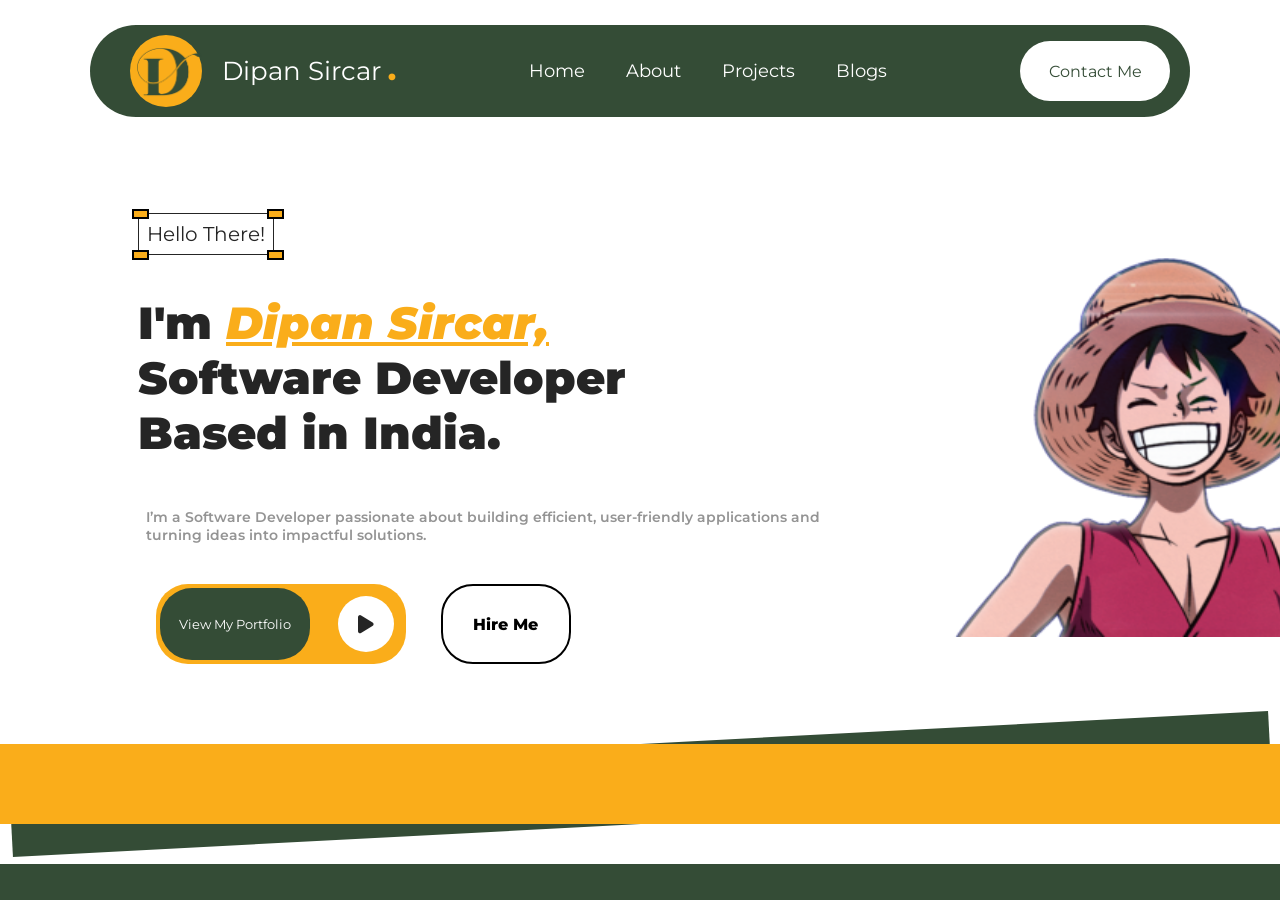
==== commit 824030e8: "making responsive" ====
--- a/index.html
+++ b/index.html
@@ -9,7 +9,7 @@
 </head>
 <body>
 
-    <div class=".wrapper">
+    <div class="wrapper">
 
         <header class="navbar">
             <section class="logo-container">
@@ -20,6 +20,12 @@
                     <span class="logo-text1">.</span>
                 </div>
             </section>
+
+            <button class="hamburger" id="hamburger" aria-label="Toggle navigation">
+                <span class="hamburger-line"></span>
+                <span class="hamburger-line"></span>
+                <span class="hamburger-line"></span>
+            </button>
 
             <section class="nav-items" id="nav">
                 <div><a href="#nav">Home</a></div>
@@ -653,5 +659,26 @@
 
     </div>
 
+    <script>
+        const hamburger = document.getElementById('hamburger');
+        const navItems = document.querySelector('.nav-items');
+        const navButton = document.querySelector('.nav-button');
+
+        hamburger.addEventListener('click', () => {
+            hamburger.classList.toggle('active');
+            navItems.classList.toggle('open');
+            navButton.classList.toggle('open');
+        });
+
+        // Close menu when a nav link is clicked
+        document.querySelectorAll('.nav-items a, .nav-button a').forEach(link => {
+            link.addEventListener('click', () => {
+                hamburger.classList.remove('active');
+                navItems.classList.remove('open');
+                navButton.classList.remove('open');
+            });
+        });
+    </script>
+
 </body>
 </html>
--- a/style.css
+++ b/style.css
@@ -1153,7 +1153,320 @@
     color: white;
     user-select: none;
 }
+/* ===== HAMBURGER MENU (hidden on desktop) ===== */
+.hamburger {
+    display: none;
+    background: none;
+    border: none;
+    cursor: pointer;
+    padding: 8px;
+    z-index: 100;
+    flex-direction: column;
+    gap: 5px;
+}
+.hamburger-line {
+    display: block;
+    width: 28px;
+    height: 3px;
+    background-color: white;
+    border-radius: 3px;
+    transition: transform 0.3s ease, opacity 0.3s ease;
+}
+.hamburger.active .hamburger-line:nth-child(1) {
+    transform: translateY(8px) rotate(45deg);
+}
+.hamburger.active .hamburger-line:nth-child(2) {
+    opacity: 0;
+}
+.hamburger.active .hamburger-line:nth-child(3) {
+    transform: translateY(-8px) rotate(-45deg);
+}
+
+/* ===== TABLET BREAKPOINT (≤1199px) ===== */
+@media (max-width: 1199px) {
+    /* --- Fluid containers --- */
+    .navbar,
+    .hero-section,
+    .about,
+    .project,
+    .contact-conatiner,
+    .blog,
+    .footer-1,
+    .footer-bottom {
+        width: 92%;
+        max-width: 1100px;
+        margin-left: auto;
+        margin-right: auto;
+    }
+
+    /* --- Hero --- */
+    .hero-section {
+        flex-direction: column;
+        gap: 3rem;
+        text-align: center;
+        padding: 0 1rem;
+    }
+    .hero-section-left {
+        align-items: center;
+    }
+    .hero-section-heading-1 {
+        width: 100%;
+        max-width: 600px;
+        padding-left: 0;
+        text-align: center;
+    }
+    .hero-section-description {
+        width: 100%;
+        max-width: 600px;
+        padding-left: 0;
+        text-align: center;
+    }
+    .hero-btn {
+        width: 100%;
+        max-width: 500px;
+        justify-content: center;
+        gap: 20px;
+    }
+
+    /* --- About --- */
+    .about {
+        flex-direction: column;
+        align-items: center;
+        text-align: center;
+        padding: 80px 20px;
+    }
+    .about-right {
+        align-items: center;
+        margin-top: 40px;
+        max-width: 600px;
+    }
+    .hiphen-section {
+        justify-content: center;
+        width: 100%;
+    }
+    .info {
+        width: 100%;
+    }
+    .count {
+        width: 100%;
+        max-width: 500px;
+        justify-content: space-between;
+    }
+    .cv-n-sign {
+        width: 100%;
+        max-width: 550px;
+        justify-content: space-around;
+        gap: 2rem;
+    }
+
+    /* --- Projects --- */
+    .project-intro-1 {
+        flex-direction: column;
+        align-items: flex-start;
+        gap: 20px;
+    }
+    .view-btn-1 {
+        width: 280px;
+        height: 4rem;
+    }
+    .view-3 {
+        height: 3.5rem;
+        width: 170px;
+    }
+    .view-4 {
+        height: 3rem;
+        width: 3rem;
+    }
+    .project-card {
+        grid-template-columns: repeat(2, 1fr);
+        height: auto;
+        column-gap: 20px;
+        row-gap: 30px;
+    }
+    .project-card-1 {
+        width: 100%;
+        height: auto;
+    }
+    .card-img,
+    .card-img-2,
+    .card-img-3,
+    .card-img-4 {
+        width: 100%;
+        height: 200px;
+        background-position: center;
+    }
+    .card-descrip-n-arw {
+        width: 100%;
+    }
+    .card-descrip {
+        width: auto;
+        font-size: 16px;
+    }
+    .card-details {
+        width: 100%;
+        justify-content: flex-start;
+        gap: 8px;
+        margin: 10px 0;
+    }
+
+    /* --- Contact --- */
+    .contact-conatiner {
+        display: flex;
+        flex-direction: column;
+        align-items: center;
+        text-align: center;
+    }
+    .contact-left,
+    .contact-right {
+        width: 100%;
+        max-width: 650px;
+        padding: 0 10px;
+    }
+    .contact-intro-heading,
+    .contact-txt {
+        width: 100%;
+    }
+    .contact-info {
+        grid-template-columns: 60px 1fr;
+        max-width: 450px;
+        margin: 40px auto 0 auto;
+        text-align: left;
+    }
+    .contact-form {
+        width: 100%;
+        max-width: 650px;
+        height: auto;
+    }
+    .contact-sub-btn {
+        grid-column-start: auto;
+        grid-column-end: auto;
+    }
+
+    /* --- Blog --- */
+    .blog {
+        padding: 50px 0;
+    }
+    .blog-intro {
+        padding: 0;
+    }
+    .blog-intro-heading {
+        font-size: 36px;
+    }
+    .blog-intro-1 {
+        flex-direction: column;
+        align-items: flex-start;
+        gap: 20px;
+    }
+    .blog-card {
+        grid-template-columns: repeat(2, 1fr);
+        row-gap: 30px;
+        column-gap: 20px;
+        margin-top: 40px;
+    }
+    .blog-card-1 {
+        max-width: 100%;
+        height: auto;
+    }
+    .blog-card-1 .card-img {
+        width: 100%;
+    }
+    .blog-card-1 .card-details {
+        width: 100%;
+        justify-content: flex-start;
+        gap: 8px;
+    }
+    .blog-card-1 .card-descrip {
+        width: 100%;
+    }
+    .blog-card-1 .card-descrip-n-arw {
+        width: 100%;
+    }
+
+    /* --- Footer --- */
+    .footer-top {
+        flex-direction: column;
+        align-items: center;
+        text-align: center;
+        gap: 20px;
+    }
+    .footer-heading {
+        width: 100%;
+    }
+    .footer-mid {
+        flex-wrap: wrap;
+        gap: 30px;
+        justify-content: space-between;
+    }
+    .footer-mid-part-1,
+    .footer-mid-part-2,
+    .footer-mid-part-3,
+    .footer-mid-part-4 {
+        width: 45%;
+    }
+    .footer-mid-part-1-icons {
+        justify-content: flex-start;
+        gap: 12px;
+        width: 100%;
+    }
+}
+
+/* ===== MOBILE BREAKPOINT (≤767px) ===== */
 @media (max-width: 767px) {
+    /* --- Fluid containers --- */
+    .navbar,
+    .hero-section,
+    .about,
+    .project,
+    .contact-conatiner,
+    .blog,
+    .footer-1,
+    .footer-bottom {
+        width: 90%;
+        padding-left: 5px;
+        padding-right: 5px;
+    }
+
+    /* --- Hamburger nav --- */
+    .hamburger {
+        display: flex;
+    }
+    .navbar {
+        flex-wrap: wrap;
+        justify-content: space-between;
+        align-items: center;
+        padding: 15px 20px;
+        border-radius: 20px;
+        gap: 0;
+    }
+    .nav-items {
+        display: none;
+        width: 100%;
+        flex-direction: column;
+        gap: 15px;
+        text-align: center;
+        padding: 20px 0 10px 0;
+        order: 3;
+    }
+    .nav-items.open {
+        display: flex;
+    }
+    .nav-items a {
+        font-size: 16px;
+    }
+    .nav-button {
+        display: none;
+        width: 100%;
+        max-width: 200px;
+        height: 45px;
+        margin: 0 auto;
+        order: 4;
+    }
+    .nav-button.open {
+        display: flex;
+    }
+    .nav-button a {
+        font-size: 14px;
+    }
     .logo-container {
         padding: 5px 0;
     }
@@ -1171,386 +1484,267 @@
         font-size: 20px;
         margin-left: 10px;
     }
-    .nav-items {
-        gap: 10px;
-    }
-    .nav-items a {
-        font-size: 15px;
-    }
-    .nav-button {
-        height: 40px;
-        max-width: 200px;
-    }
-    .nav-button a{
-        font-size: 14px;
-    }
-}
-@media (max-width: 1199px) {
-    .navbar,
-    .hero-section,
-    .about,
-    .project,
-    .contact-conatiner,
-    .footer-1,
-    .footer-bottom {
-        width: 95%;
-        max-width: 1100px;
-        margin-left: auto;
-        margin-right: auto;
-    }
+
+    /* --- Hero --- */
     .hero-section {
-        flex-direction: column;
-        gap: 3rem;
-        text-align: center;
-        padding: 0 1rem;
-    }
-
-    .hero-section-left {
-        align-items: center;
-    }
-
-    .hero-section-heading-1,
+        margin: 3rem auto 2rem auto;
+    }
+    .hero-section-heading-1 {
+        font-size: 28px;
+    }
     .hero-section-description {
-        width: 100%;
-        max-width: 600px;
-        padding-left: 0;
-        text-align: center;
+        font-size: 13px;
+        padding: 0;
     }
     .hero-btn {
-        width: 100%;
-        max-width: 500px;
-        justify-content: space-around;
-    }
-    .about {
         flex-direction: column;
         align-items: center;
-        text-align: center;
-        padding: 80px 0;
-    }
-    .about-right {
-        align-items: center;
-        margin-top: 40px;
-        max-width: 600px;
-    }
-    .hiphen-section {
-        justify-content: center;
-        width: 100%;
-    }
-    .info {
-        width: 100%;
+        width: 100%;
+        gap: 15px;
+    }
+    .view-btn,
+    .hire-btn {
+        width: 100%;
+        max-width: 280px;
+        height: 4rem;
+        margin: 0;
+    }
+    .view-1 {
+        height: 3.5rem;
+        width: 60%;
+    }
+    .view-2 {
+        height: 3rem;
+        width: 3rem;
+    }
+    .user img {
+        max-width: 80%;
+        height: auto;
+    }
+
+    /* --- Design bar --- */
+    .design-1 {
+        width: 100%;
+    }
+
+    /* --- About --- */
+    .about {
+        padding: 50px 10px;
+    }
+    .about-img {
+        width: 220px;
+        height: 220px;
+    }
+    .intro-heading {
+        font-size: 28px;
     }
     .count {
-        width: 100%;
-        max-width: 500px;
-        justify-content: space-between;
-    }
-    .cv-n-sign {
-        width: 100%;
-        max-width: 550px;
-        justify-content: space-around;
-        gap: 2rem;
-    }
-    .project-intro-1 {
         flex-direction: column;
         align-items: center;
         gap: 20px;
     }
-    .view-btn-1 {
-        width: 300px;
-        height: 4rem;
-    }
-    .view-3 {
-        height: 3.5rem;
-        width: 180px;
-    }
-    .view-4 {
-        height: 3rem;
-        width: 3rem;
-    }
-    .project-card {
-        grid-template-columns: 1fr;
-        row-gap: 40px;
-        height: auto;
-    }
-    .project-card-1 {
-        width: 100%;
-        max-width: 600px;
-        height: auto;
-        margin: auto;
-    }
-    .card-img {
-        width: 100%;
-        height: 250px;
-        background-position: center;
-    }
-    .card-descrip-n-arw {
-        width: 100%;
-        padding-right: 15px;
-    }
-    .card-descrip {
-        width: auto;
-        font-size: 16px;
-    }
-    .card-details {
-        width: 100%;
-        justify-content: space-between;
-        margin: 10px 0;
-    }
-    .contact-conatiner {
-        display: flex;
-        flex-direction: column;
-        align-items: center;
+    .count-project,
+    .count-industry,
+    .count-years {
         text-align: center;
-    }
-    .contact-left,
-    .contact-right {
-        width: 100%;
-        max-width: 600px;
-        padding: 0 10px;
-    }
-    .contact-intro-heading,
-    .contact-txt {
-        width: 100%;
-    }
-    .contact-info {
-        grid-template-columns: 70px 1fr;
-        max-width: 450px;
-        margin: 40px auto 0 auto;
-        text-align: left;
-    }
-    .contact-form {
-        width: 100%;
-        max-width: 700px;
-        height: auto;
-    }
-    .contact-sub-btn {
-        grid-column-start: auto;
-        grid-column-end: auto;
-    }
-    .blog {
-        width: 95%;
-        padding: 50px 0;
-    }
-    .blog-intro {
-        padding: 0;
-    }
-    .blog-intro-heading {
-        font-size: 36px;
-    }
-    .blog-card {
-        grid-template-columns: 1fr;
-        row-gap: 40px;
-        margin-top: 40px;
-        justify-content: center;
-    }
-    .blog-card-1 {
-        max-width: 450px;
-        height: auto;
-        margin: auto;
-    }
-    .blog-card-1 .card-img {
-        width: 100%;
-    }
-    .blog-card-1 .card-details {
-        width: 100%;
-        justify-content: space-between;
-    }
-    .blog-card-1 .card-descrip {
-        width: 70%;
-    }
-    .blog-card-1 .card-descrip-n-arw {
-        width: 100%;
-        padding-right: 15px;
-    }
-    .footer-top {
-        flex-direction: column;
-        align-items: center;
-        text-align: center;
-    }
-    .footer-heading {
-        width: 100%;
-        margin-bottom: 20px;
-    }
-    .footer-mid {
-        flex-wrap: wrap;
-        gap: 30px;
-        justify-content: space-between;
-    }
-    .footer-mid-part-1, .footer-mid-part-2, .footer-mid-part-3, .footer-mid-part-4 {
-        width: 45%;
-        max-width: none;
-    }
-    .footer-mid-part-1-icons {
-        justify-content: space-around;
-        width: 100%;
-    }
-}
-@media (max-width: 767px) {
-    .navbar,
-    .hero-section,
-    .about,
-    .project,
-    .contact-conatiner,
-    .footer-1,
-    .footer-bottom {
-        width: 90%;
-        padding: 0 5px;
-    }
-    .navbar {
-        flex-direction: column;
-        align-items: center;
-        padding: 20px;
-        border-radius: 20px;
-        gap: 20px;
-    }
-    .nav-items {
-        width: 100%;
-        flex-direction: column;
-        gap: 15px;
-    }
-    .nav-items a {
-        font-size: 16px;
-    }
-    .nav-button {
-        width: 100%;
-        max-width: 250px;
-        height: 50px;
-    }
-    .hero-section {
-        margin: 4rem auto 2rem auto;
-    }
-    .hero-section-heading-1 {
-        font-size: 30px;
-    }
-    .hero-section-description {
-        font-size: 14px;
-        padding: 0;
-    }
-    .hero-btn {
-        flex-direction: column;
-        align-items: center;
-        width: 100%;
-        gap: 15px;
-    }
-    .view-btn, .hire-btn {
-        width: 100%;
-        max-width: 300px;
-        height: 4rem;
-        margin: 0;
-    }
-    .view-1 {
-        height: 3.5rem;
-        width: 60%;
-    }
-    .view-2 {
-        height: 3rem;
-        width: 3rem;
-    }
-    .user img {
-        max-width: 90%;
-        height: auto;
-    }
-    .about {
-        padding: 50px 0;
-    }
-    .about-img {
-        width: 250px;
-        height: 250px;
-    }
-    .intro-heading {
-        font-size: 30px;
-    }
-    .count {
-        flex-direction: column;
-        align-items: flex-start;
-        gap: 20px;
     }
     .cv-n-sign {
         flex-direction: column;
         align-items: center;
         gap: 20px;
+        margin-top: 30px;
     }
     .cv {
-        width: 15rem;
+        width: 14rem;
     }
     .sign {
-        font-size: 24px;
-    }
+        font-size: 22px;
+    }
+
+    /* --- Projects --- */
     .project-intro-heading {
-        font-size: 30px;
+        font-size: 28px;
+    }
+    .project-card {
+        grid-template-columns: 1fr;
+        row-gap: 25px;
     }
     .project-card-1 {
+        width: 100%;
+        max-width: 100%;
+        height: auto;
         padding: 15px;
+    }
+    .card-img,
+    .card-img-2,
+    .card-img-3,
+    .card-img-4 {
+        width: 100%;
+        height: 180px;
     }
     .card-details {
         flex-wrap: wrap;
         justify-content: center;
-        gap: 10px;
-    }
-    .blog-card-1 .card-details {
-        margin: 10px 0;
+        gap: 8px;
+    }
+    .card-details-1,
+    .card-details-2,
+    .card-details-3 {
+        width: auto;
+        padding: 0 15px;
+        font-size: 13px;
+        height: 2.5rem;
+    }
+
+    /* --- Contact --- */
+    .contact-intro-heading {
+        font-size: 28px;
+        width: 100%;
+    }
+    .contact-txt {
+        width: 100%;
+        font-size: 15px;
+    }
+    .contact-info {
+        grid-template-columns: 45px 1fr;
+        max-width: 100%;
+        margin-top: 25px;
+    }
+    .ph-icon,
+    .mail-icon,
+    .addr-icon {
+        width: 2.8rem;
+        height: 2.8rem;
+    }
+    #ph-icn,
+    #mail-icn,
+    #addr-icn {
+        scale: 1.2;
+    }
+    .ph-txt,
+    .mail-txt,
+    .addr-txt {
+        font-size: 15px;
+        word-break: break-word;
+    }
+    .contact-form {
+        grid-template-columns: 1fr;
+        grid-template-rows: auto;
+        height: auto;
+        width: 100%;
+    }
+    .contact-form-1,
+    .contact-form-2,
+    .contact-form-3,
+    .contact-form-4,
+    .contact-form-5 {
+        grid-column: 1 / -1;
+        padding: 8px 0;
+    }
+    .contact-form-5 {
+        grid-row: auto;
+    }
+    .contact-btn {
+        width: 100%;
+        max-width: 240px;
+    }
+
+    /* --- Blog --- */
+    .blog-intro-heading {
+        font-size: 28px;
+    }
+    .blog-card {
+        grid-template-columns: 1fr;
+        row-gap: 25px;
+    }
+    .blog-card-1 {
+        max-width: 100%;
+        height: auto;
     }
     .blog-card-1 .card-descrip-n-arw {
         flex-direction: column;
         align-items: flex-start;
     }
     .blog-card-1 .arw {
-        margin-top: 15px;
-    }
-    .contact-intro-heading {
-        font-size: 30px;
-        width: 100%;
-    }
-    .contact-txt {
-        width: 100%;
-    }
-    .contact-info {
-        grid-template-columns: 50px 1fr;
-        max-width: 100%;
-        margin-top: 30px;
-    }
-    .ph-icon, .mail-icon, .addr-icon {
-        width: 3rem;
-        height: 3rem;
-    }
-    .ph-txt, .mail-txt, .addr-txt {
-        font-size: 18px;
-        align-items: flex-start;
-    }
-    .contact-form {
-        grid-template-columns: 1fr;
-        height: auto;
-    }
-    .contact-form-1, .contact-form-2, .contact-form-3, .contact-form-4, .contact-form-5 {
-        grid-column-start: 1;
-        grid-column-end: 2;
-        padding: 10px;
-    }
-    .contact-btn {
-        width: 100%;
-        max-width: 250px;
-    }
+        margin-top: 12px;
+    }
+
+    /* --- Footer --- */
     .footer-heading {
-        font-size: 30px;
+        font-size: 28px;
         width: 100%;
     }
     .footer-mid {
         flex-direction: column;
         gap: 30px;
     }
-    .footer-mid-part-1, .footer-mid-part-2, .footer-mid-part-3, .footer-mid-part-4 {
-        width: 100%;
-        max-width: 350px;
-        margin: auto;
+    .footer-mid-part-1,
+    .footer-mid-part-2,
+    .footer-mid-part-3,
+    .footer-mid-part-4 {
+        width: 100%;
+        max-width: 100%;
+    }
+    .footer-mid-part-2,
+    .footer-mid-part-3 {
+        height: auto;
+        gap: 12px;
+        padding-bottom: 0;
+    }
+    .footer-mid-part-1-icons {
+        justify-content: flex-start;
+        gap: 12px;
+        width: 100%;
     }
     .footer-bottom {
         flex-direction: column;
         align-items: center;
         text-align: center;
-        gap: 15px;
-    }
-    .footer-bottom-part-1, .footer-bottom-part-2 {
+        gap: 12px;
+    }
+    .footer-bottom-part-1,
+    .footer-bottom-part-2 {
+        font-size: 13px;
+    }
+}
+
+/* ===== SMALL MOBILE (≤480px) ===== */
+@media (max-width: 480px) {
+    .hero-section-heading-1 {
+        font-size: 24px;
+    }
+    .hero-section-description {
+        font-size: 12px;
+    }
+    .intro-heading {
+        font-size: 24px;
+    }
+    .about-img {
+        width: 180px;
+        height: 180px;
+    }
+    .count-project1,
+    .count-industry1,
+    .count-years1 {
+        font-size: 30px;
+    }
+    .count-project2,
+    .count-industry2,
+    .count-years2 {
         font-size: 14px;
+    }
+    .project-intro-heading,
+    .blog-intro-heading {
+        font-size: 24px;
+    }
+    .contact-intro-heading,
+    .footer-heading {
+        font-size: 24px;
+    }
+    .ph-txt,
+    .mail-txt,
+    .addr-txt {
+        font-size: 13px;
     }
 }
 @keyframes slideInLeft {
